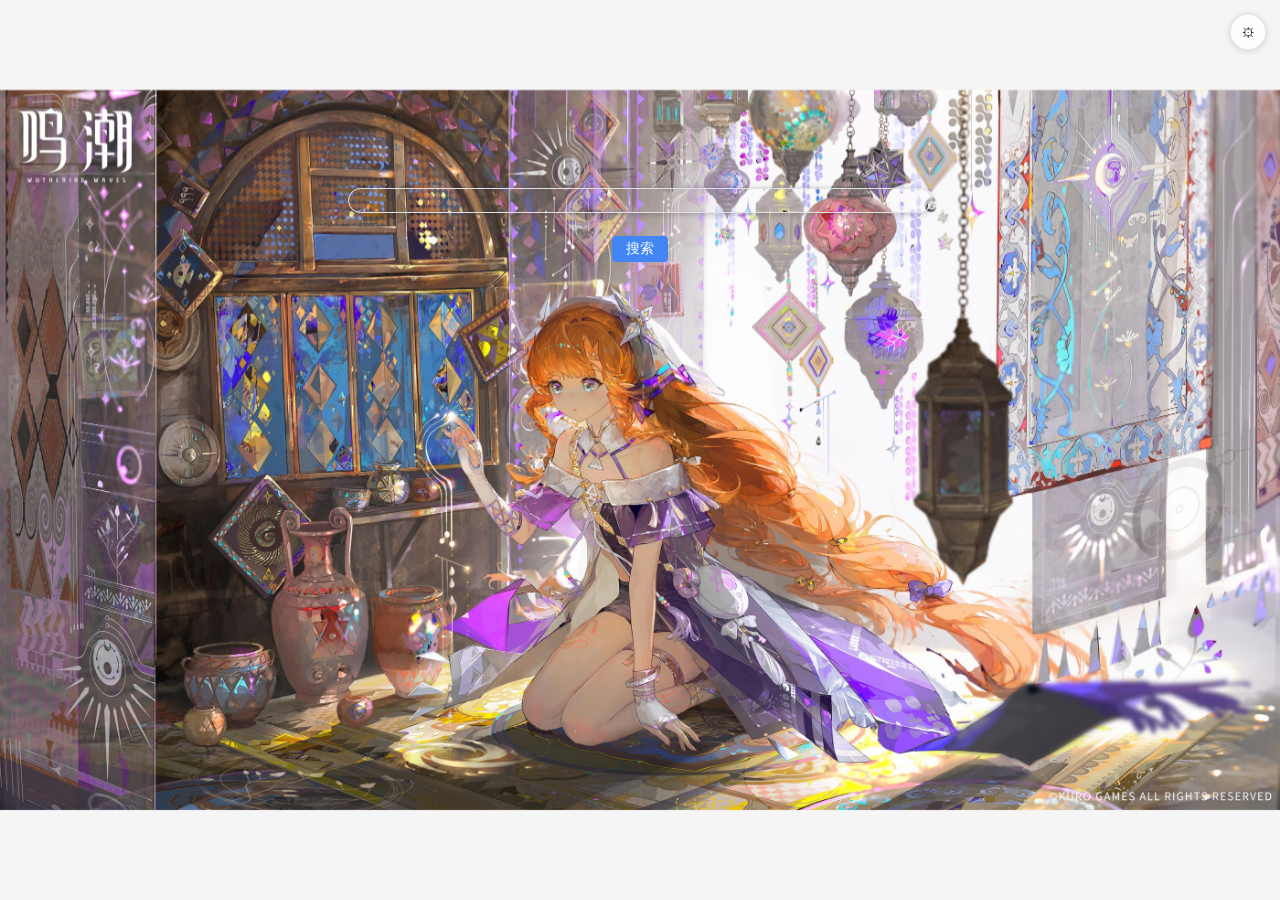
==== index.html @ aa4a189e "v1.2.1" ====
<!DOCTYPE html>
<html lang="zh-CN">
<head>
    <meta charset="UTF-8">
    <title>新标签页</title>
    <link rel="stylesheet" href="styles.css">
</head>
<body>
    <!-- 背景轮播容器：改为包裹两个图层的父容器 -->
    <div class="background-carousel">
        <!-- 背景图层1：初始显示（添加 active 类） -->
        <div class="background-layer active"></div>
        <!-- 背景图层2：初始隐藏（无 active 类） -->
        <div class="background-layer"></div>
    </div>

    <!-- 搜索框容器（无修改） -->
    <div class="search-container">
        <input type="text" id="search-input" placeholder=" " autocomplete="off">
        <button id="search-button">搜索</button>
    </div>

    <!-- 设置入口 -->
    <button id="settings-button" type="button" aria-label="设置" title="设置">⚙</button>

    <!-- 设置面板（遮罩 + 抽屉） -->
    <div id="settings-overlay" class="settings-overlay" hidden>
        <div id="settings-drawer" class="settings-drawer" role="dialog" aria-modal="true" aria-label="设置面板">
            <div class="settings-header">
                <div class="settings-title">设置</div>
                <button id="settings-close" type="button" class="settings-close" aria-label="关闭">✕</button>
            </div>

            <div class="settings-section">
                <div class="settings-section-title">背景图片</div>
                
                <div class="settings-row settings-row-full">
                    <span class="settings-label">图片来源</span>
                </div>
                
                <div class="settings-source-selector">
                    <label class="source-option">
                        <input type="radio" name="image-source" value="imported" id="setting-image-source-imported">
                        <span class="source-label">📁 导入我的图片</span>
                    </label>
                    <label class="source-option">
                        <input type="radio" name="image-source" value="packaged" id="setting-image-source-packaged">
                        <span class="source-label">📦 内置图片库</span>
                    </label>
                </div>

                <div class="settings-row settings-row-full" id="packaged-tip" hidden>
                    <div class="tip-box">
                        <div class="tip-title">💡 图片清单为空？</div>
                        <div class="tip-text">请双击运行脚本生成：</div>
                        <div class="tip-path">generate-image-list.bat</div>
                        <div class="tip-text" style="font-size: 11px; margin-top: 6px;">位置：扩展根目录</div>
                    </div>
                </div>

                <div id="imported-section">
                    <div class="settings-row settings-row-full">
                        <button id="file-import-btn" type="button" class="file-import-btn">+ 选择本地图片</button>
                        <input id="import-input" type="file" multiple accept="image/*" hidden>
                    </div>
                    <div class="settings-row settings-row-compact">
                        <span class="settings-label">已导入</span>
                        <span id="imported-count" class="settings-value">0</span>
                        <button id="clear-imported" type="button" class="settings-danger">清空</button>
                    </div>
                </div>

                <div class="settings-row settings-row-full">
                    <span class="settings-label">图片预览</span>
                </div>
                <div id="preview-grid" class="preview-grid"></div>
            </div>

            <div class="settings-section">
                <div class="settings-section-title">搜索框外观</div>
                <label class="settings-row">
                    <span class="settings-label">位置（距顶部 %）</span>
                    <input id="setting-search-top" type="range" min="0" max="100" step="1">
                    <span id="setting-search-top-value" class="settings-value"></span>
                </label>
                <label class="settings-row">
                    <span class="settings-label">搜索框与按钮间距（px）</span>
                    <input id="setting-button-margin-top" type="range" min="0" max="200" step="5">
                    <span id="setting-button-margin-top-value" class="settings-value"></span>
                </label>
                <label class="settings-row">
                    <span class="settings-label">宽度（px）</span>
                    <input id="setting-search-width" type="range" min="280" max="900" step="10">
                    <span id="setting-search-width-value" class="settings-value"></span>
                </label>
                <label class="settings-row">
                    <span class="settings-label">高度（px）</span>
                    <input id="setting-search-height" type="range" min="18" max="60" step="1">
                    <span id="setting-search-height-value" class="settings-value"></span>
                </label>
                <label class="settings-row">
                    <span class="settings-label">输入框圆角（px）</span>
                    <input id="setting-search-radius" type="range" min="0" max="40" step="1">
                    <span id="setting-search-radius-value" class="settings-value"></span>
                </label>
                <label class="settings-row">
                    <span class="settings-label">输入框透明度（%）</span>
                    <input id="setting-search-opacity" type="range" min="50" max="100" step="5">
                    <span id="setting-search-opacity-value" class="settings-value"></span>
                </label>
            </div>

            <div class="settings-section">
                <div class="settings-section-title">搜索按钮外观</div>
                <label class="settings-row">
                    <span class="settings-label">按钮颜色</span>
                    <input id="setting-btn-color" type="color" style="width:100%;height:28px;border:none;padding:0;cursor:pointer;border-radius:4px;">
                    <span class="settings-value"></span>
                </label>
                <label class="settings-row">
                    <span class="settings-label">字号（px）</span>
                    <input id="setting-btn-font-size" type="range" min="10" max="24" step="1">
                    <span id="setting-btn-font-size-value" class="settings-value"></span>
                </label>
                <label class="settings-row">
                    <span class="settings-label">圆角（px）</span>
                    <input id="setting-btn-radius" type="range" min="0" max="30" step="1">
                    <span id="setting-btn-radius-value" class="settings-value"></span>
                </label>
                <label class="settings-row">
                    <span class="settings-label">上下内边距（px）</span>
                    <input id="setting-btn-padding-v" type="range" min="0" max="30" step="1">
                    <span id="setting-btn-padding-v-value" class="settings-value"></span>
                </label>
                <label class="settings-row">
                    <span class="settings-label">左右内边距（px）</span>
                    <input id="setting-btn-padding-h" type="range" min="4" max="60" step="1">
                    <span id="setting-btn-padding-h-value" class="settings-value"></span>
                </label>
            </div>

            <div class="settings-section">
                <div class="settings-section-title">轮播</div>
                <label class="settings-row">
                    <span class="settings-label">间隔（秒）</span>
                    <input id="setting-carousel-interval" type="range" min="2" max="30" step="1">
                    <span id="setting-carousel-interval-value" class="settings-value"></span>
                </label>
                <label class="settings-row">
                    <span class="settings-label">随机顺序</span>
                    <input id="setting-carousel-shuffle" type="checkbox">
                </label>
                <label class="settings-row">
                    <span class="settings-label">动画时长（ms）</span>
                    <input id="setting-carousel-transition" type="range" min="200" max="3000" step="100">
                    <span id="setting-carousel-transition-value" class="settings-value"></span>
                </label>
                <label class="settings-row">
                    <span class="settings-label">暂停轮播</span>
                    <input id="setting-carousel-paused" type="checkbox">
                </label>
                <label class="settings-row">
                    <span class="settings-label">页面隐藏时暂停</span>
                    <input id="setting-pause-when-hidden" type="checkbox">
                </label>
            </div>

            <div class="settings-section">
                <div class="settings-section-title">其他操作</div>
                <button id="reset-settings-btn" type="button" class="reset-btn">🔄 恢复默认配置</button>
            </div>
        </div>
    </div>

    <script src="script.js"></script>
</body>
</html>
---- styles.css ----
/* ===================== 全局基础样式 ===================== */
/* 重置body/html默认边距，设置全屏高度和统一字体（仿Edge） */
:root {
    --search-top: 25%;
    --search-width: 550px;
    --search-height: 23px;
    --search-radius: 24px;
    --search-opacity: 90%;
    --button-margin-top: 23px;
    --carousel-transition-ms: 1000ms;
    --btn-font-size: 14px;
    --btn-radius: 4px;
    --btn-padding-v: 4px;
    --btn-padding-h: 14px;
    --btn-color: #4285f4;
}

body, html {
    margin: 0; /* 清除默认外边距 */
    padding: 0; /* 清除默认内边距 */
    height: 100%; /* 让根元素占满视口高度 */
    font-family: 'Segoe UI', sans-serif; /* 使用与Edge浏览器相似的字体，提升兼容性 */
}

/* ===================== 背景轮播核心样式 ===================== */
/* 背景轮播容器：作为所有背景图层的父容器，负责全屏定位和兜底样式 */
.background-carousel {
    position: fixed; /* 固定定位：背景不随页面滚动移动 */
    top: 0; /* 顶部对齐视口 */
    left: 0; /* 左侧对齐视口 */
    width: 100vw; /* 宽度占满视口（vw比100%更精准） */
    height: 100vh; /* 高度占满视口 */
    z-index: -1; /* 层级设为-1：确保背景在所有内容下方 */
    background-color: #f5f5f5; /* 兜底色：填充contain模式下图片未覆盖的空白区域 */
}

/* 单个背景图层：定义每张轮播图的基础样式（保留contain模式） */
.background-layer {
    position: absolute; /* 绝对定位：图层叠加在父容器内 */
    top: 0; /* 顶部对齐父容器 */
    left: 0; /* 左侧对齐父容器 */
    width: 100%; /* 宽度占满父容器 */
    height: 100%; /* 高度占满父容器 */
    background-size: contain; /* 核心：图片完整显示（不裁剪），优先保证图片完整性 */
    background-position: center; /* 图片居中显示：最大化展示核心内容 */
    background-repeat: no-repeat; /* 禁止图片重复：避免小图拼接 */
    opacity: 0; /* 初始状态隐藏：所有图层默认不显示 */
    transition: opacity var(--carousel-transition-ms) ease-in-out; /* 过渡动画：淡入淡出，切换更顺滑 */
    will-change: opacity; /* 性能优化：告知浏览器opacity会频繁变化，提前渲染优化 */
}

    /* 激活状态的图层：当前显示的背景图 */
    .background-layer.active {
        opacity: 1; /* 完全显示：激活的图层透明度为1 */
        z-index: 1; /* 层级提升：确保激活图层在最上层 */
    }

    /* 非激活状态的图层：未显示的背景图（语义化标注） */
    .background-layer:not(.active) {
        opacity: 0; /* 完全隐藏：未激活的图层透明度为0 */
    }

/* ===================== 搜索框样式 ===================== */
/* 搜索框容器：居中定位，层级高于背景 */
.search-container {
    position: fixed; /* 固定定位：搜索框不随滚动移动 */
    top: var(--search-top); /* 距离顶部（可配置） */
    left: 50%; /* 水平居中第一步：左移50% */
    transform: translate(-50%, -50%); /* 水平居中第二步：左移自身50% */
    z-index: 2; /* 层级高于背景：确保搜索框不被遮挡 */
    text-align: center; /* 内部元素居中 */
}

/* 搜索输入框：仿Edge样式，圆角+阴影 */
#search-input {
    width: var(--search-width); /* 输入框宽度 */
    height: var(--search-height); /* 输入框高度 */
    padding: 0 16px; /* 左右内边距：文字不贴边 */
    border: 1px solid #dfe1e5; /* 浅灰色边框：仿Edge */
    border-radius: var(--search-radius); /* 圆角：柔和视觉效果 */
    font-size: 16px; /* 字体大小：保证可读性 */
    outline: none; /* 清除聚焦时的默认轮廓线 */
    background-color: rgba(255, 255, 255, calc(var(--search-opacity) / 100)); /* 根据透明度调整 */
    box-shadow: 0 1px 6px rgba(32, 33, 37, 0.28); /* 轻微阴影：提升立体感 */
}

    /* 搜索框hover/聚焦状态：增强阴影，弱化边框 */
    #search-input:hover, #search-input:focus {
        box-shadow: 0 2px 8px rgba(32, 33, 37, 0.3); /* 阴影加深：反馈交互 */
        border-color: rgba(223, 225, 229, 0); /* 边框透明：更简洁 */
    }

/* 搜索按钮：颜色/字号/圆角/内边距均可通过CSS变量调节 */
#search-button {
    margin-top: var(--button-margin-top); /* 与输入框的间距 */
    padding: var(--btn-padding-v) var(--btn-padding-h); /* 内边距：可配置 */
    background-color: var(--btn-color); /* 主色：可配置 */
    color: white; /* 文字白色：对比明显 */
    border: none; /* 清除默认边框 */
    border-radius: var(--btn-radius); /* 圆角：可配置 */
    cursor: pointer; /* 鼠标悬停显示手型：提示可点击 */
    font-size: var(--btn-font-size); /* 字体大小：可配置 */
}

    /* 按钮hover状态：加深颜色，反馈交互 */
    #search-button:hover {
        filter: brightness(0.88);
    }

/* ===================== 设置面板样式（轻量，无依赖） ===================== */
#settings-button {
    position: fixed;
    top: 14px;
    right: 14px;
    z-index: 3;
    width: 36px;
    height: 36px;
    border-radius: 18px;
    border: 1px solid rgba(223, 225, 229, 0.8);
    background: rgba(255, 255, 255, 0.86);
    color: #202124;
    cursor: pointer;
    box-shadow: 0 1px 6px rgba(32, 33, 37, 0.18);
    backdrop-filter: blur(6px);
}

#settings-button:hover {
    box-shadow: 0 2px 8px rgba(32, 33, 37, 0.22);
}

.settings-overlay {
    position: fixed;
    inset: 0;
    z-index: 10;
    background: rgba(0, 0, 0, 0.35);
}

.settings-drawer {
    position: absolute;
    top: 0;
    right: 0;
    width: 360px;
    max-width: 92vw;
    height: 100%;
    background: rgba(255, 255, 255, 0.95);
    backdrop-filter: blur(10px);
    box-shadow: -10px 0 30px rgba(0, 0, 0, 0.18);
    display: flex;
    flex-direction: column;
}

.settings-header {
    display: flex;
    align-items: center;
    justify-content: space-between;
    padding: 14px 14px 10px;
    border-bottom: 1px solid rgba(223, 225, 229, 0.8);
}

.settings-title {
    font-size: 16px;
    font-weight: 600;
    color: #202124;
}

.settings-close {
    border: none;
    background: transparent;
    cursor: pointer;
    font-size: 18px;
    line-height: 18px;
    padding: 6px 8px;
    border-radius: 8px;
}

.settings-close:hover {
    background: rgba(32, 33, 37, 0.08);
}

.settings-section {
    padding: 12px 14px;
    overflow: auto;
}

.settings-section-title {
    font-size: 13px;
    font-weight: 600;
    color: #3c4043;
    margin-bottom: 10px;
}

.settings-row {
    display: grid;
    grid-template-columns: 1fr 140px 64px;
    align-items: center;
    gap: 10px;
    margin: 10px 0;
    font-size: 12px;
    color: #3c4043;
}

.settings-row input[type="checkbox"] {
    justify-self: end;
}

.settings-row select,
.settings-row input[type="range"],
.settings-row input[type="file"] {
    width: 100%;
}

.settings-row input[type="file"] {
    grid-column: 2 / 4;
}

.settings-row-compact {
    grid-template-columns: 1fr auto auto;
}

.settings-label {
    color: #202124;
}

.settings-value {
    justify-self: end;
    color: #5f6368;
    font-variant-numeric: tabular-nums;
}

.settings-danger {
    border: 1px solid rgba(217, 48, 37, 0.35);
    background: rgba(217, 48, 37, 0.08);
    color: #d93025;
    padding: 6px 10px;
    border-radius: 8px;
    cursor: pointer;
}

.settings-danger:hover {
    background: rgba(217, 48, 37, 0.12);
}

.imported-list {
    display: grid;
    gap: 8px;
    margin-top: 10px;
}

.imported-item {
    display: grid;
    grid-template-columns: 1fr auto;
    gap: 10px;
    align-items: center;
    padding: 8px 10px;
    border: 1px solid rgba(223, 225, 229, 0.8);
    border-radius: 10px;
    background: rgba(255, 255, 255, 0.65);
}

.imported-name {
    font-size: 12px;
    color: #202124;
    overflow: hidden;
    text-overflow: ellipsis;
    white-space: nowrap;
}

.imported-delete {
    border: none;
    background: rgba(32, 33, 37, 0.06);
    color: #3c4043;
    padding: 6px 8px;
    border-radius: 8px;
    cursor: pointer;
}

.imported-delete:hover {
    background: rgba(32, 33, 37, 0.1);
}

/* ===================== 新增：背景图来源单选按钮 ===================== */
.settings-row-full {
    grid-column: 1 / 4;
}

.settings-source-selector {
    display: flex;
    flex-direction: column;
    gap: 8px;
    margin: 0 0 12px 0;
}

.source-option {
    display: flex;
    align-items: center;
    gap: 8px;
    padding: 8px 10px;
    border: 1px solid rgba(223, 225, 229, 0.8);
    border-radius: 8px;
    background: rgba(255, 255, 255, 0.65);
    cursor: pointer;
    font-size: 13px;
    color: #202124;
    transition: all 0.2s ease;
}

.source-option:hover {
    background: rgba(255, 255, 255, 0.85);
    border-color: rgba(223, 225, 229, 1);
}

.source-option input[type="radio"] {
    width: 16px;
    height: 16px;
    cursor: pointer;
    margin: 0;
}

.source-option input[type="radio"]:checked + .source-label {
    font-weight: 600;
    color: #1f2937;
}

.source-label {
    flex: 1;
    user-select: none;
}

/* ===================== 新增：提示框 ===================== */
.tip-box {
    padding: 12px;
    border: 1px solid rgba(251, 188, 5, 0.4);
    border-radius: 8px;
    background: rgba(251, 188, 5, 0.08);
    font-size: 12px;
    color: #202124;
}

.tip-title {
    font-weight: 600;
    margin-bottom: 4px;
    color: #1f2937;
}

.tip-text {
    font-size: 12px;
    color: #5f6368;
    margin: 4px 0;
}

.tip-path {
    font-family: 'Courier New', monospace;
    background: rgba(255, 255, 255, 0.7);
    padding: 4px 6px;
    border-radius: 4px;
    font-size: 11px;
    color: #202124;
    word-break: break-all;
}

/* ===================== 新增：文件导入按钮 ===================== */
.file-import-btn {
    grid-column: 1 / 4;
    padding: 8px 12px;
    border: 1px solid rgba(66, 133, 244, 0.3);
    border-radius: 8px;
    background: rgba(66, 133, 244, 0.08);
    color: #4285f4;
    cursor: pointer;
    font-size: 13px;
    font-weight: 500;
    transition: all 0.2s ease;
}

.file-import-btn:hover {
    background: rgba(66, 133, 244, 0.15);
    border-color: rgba(66, 133, 244, 0.5);
}

.file-import-btn:active {
    background: rgba(66, 133, 244, 0.25);
}

/* ===================== 新增：网格预览 ===================== */
.preview-grid {
    display: grid;
    grid-template-columns: repeat(3, 1fr);
    gap: 10px;
    margin: 10px 0;
    min-height: 40px;
}

@media (max-width: 1000px) {
    .preview-grid {
        grid-template-columns: repeat(2, 1fr);
    }
}

@media (max-width: 600px) {
    .preview-grid {
        grid-template-columns: 1fr;
    }
}

.preview-item {
    position: relative;
    width: 100%;
    aspect-ratio: 1;
    border: 1px solid rgba(223, 225, 229, 0.8);
    border-radius: 8px;
    background-size: cover;
    background-position: center;
    background-repeat: no-repeat;
    overflow: hidden;
    transition: all 0.2s ease;
}

.preview-item:hover {
    border-color: rgba(66, 133, 244, 0.5);
    box-shadow: 0 2px 6px rgba(66, 133, 244, 0.2);
}

.preview-item-delete {
    position: absolute;
    top: -1px;
    right: -1px;
    width: 28px;
    height: 28px;
    border: none;
    border-radius: 0 8px 0 8px;
    background: rgba(217, 48, 37, 0.9);
    color: white;
    cursor: pointer;
    font-size: 18px;
    line-height: 1;
    padding: 2px;
    opacity: 0;
    transition: opacity 0.2s ease;
    display: flex;
    align-items: center;
    justify-content: center;
}

.preview-item:hover .preview-item-delete {
    opacity: 1;
}

.preview-item-delete:hover {
    background: rgba(217, 48, 37, 1);
}

.preview-empty {
    grid-column: 1 / -1;
    display: flex;
    align-items: center;
    justify-content: center;
    min-height: 60px;
    color: #bdc1c6;
    font-size: 12px;
    text-align: center;
}

/* ===================== 新增：恢复默认按钮 ===================== */
.reset-btn {
    width: 100%;
    padding: 10px 12px;
    border: 1px solid rgba(66, 133, 244, 0.3);
    border-radius: 8px;
    background: rgba(66, 133, 244, 0.08);
    color: #4285f4;
    cursor: pointer;
    font-size: 13px;
    font-weight: 500;
    transition: all 0.2s ease;
}

.reset-btn:hover {
    background: rgba(66, 133, 244, 0.15);
    border-color: rgba(66, 133, 244, 0.5);
}

.reset-btn:active {
    background: rgba(66, 133, 244, 0.25);
}
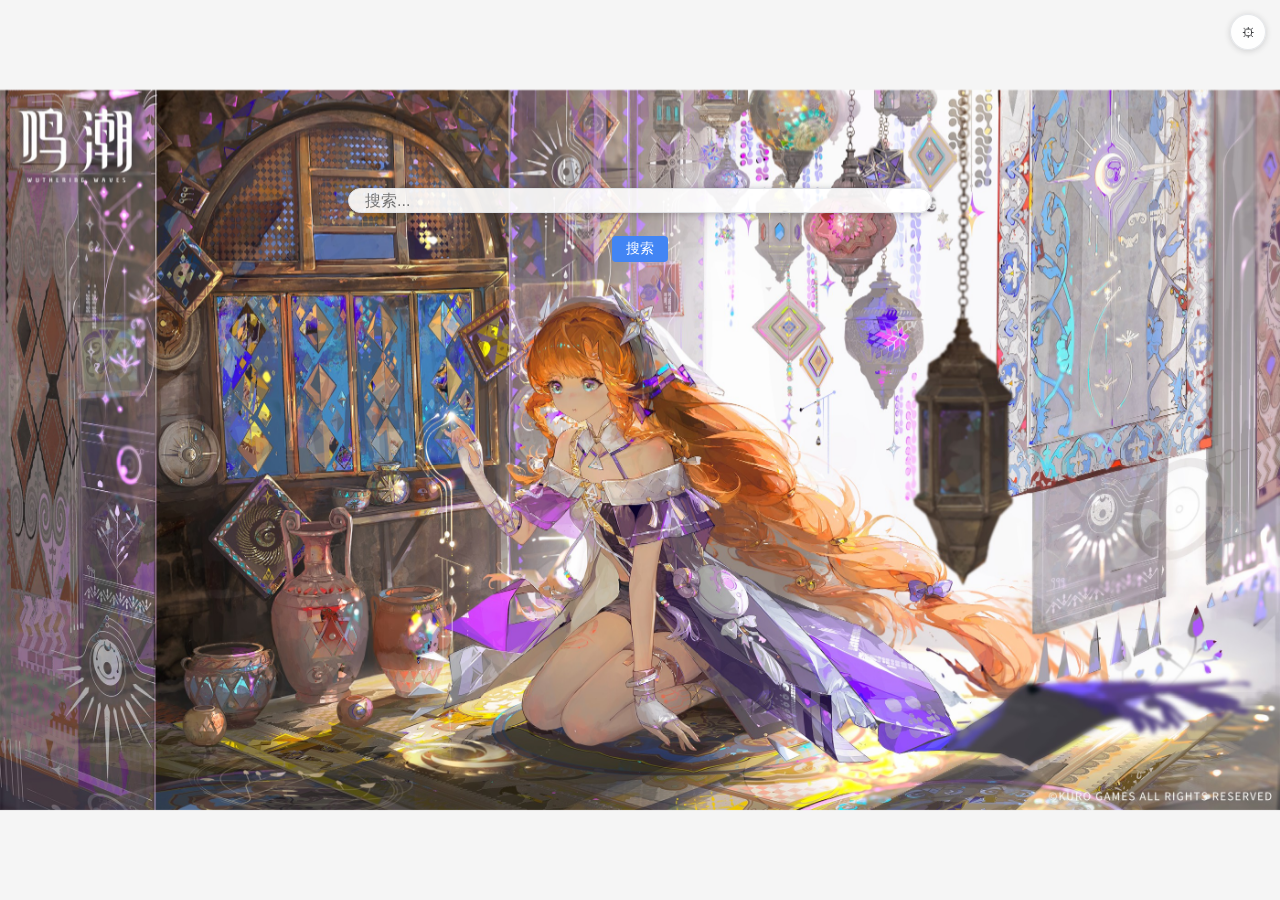
==== commit fe494486: "v1.2.0" ====
--- a/index.html
+++ b/index.html
@@ -2,176 +2,157 @@
 <html lang="zh-CN">
 <head>
     <meta charset="UTF-8">
+    <meta name="viewport" content="width=device-width, initial-scale=1.0">
     <title>新标签页</title>
     <link rel="stylesheet" href="styles.css">
 </head>
 <body>
-    <!-- 背景轮播容器：改为包裹两个图层的父容器 -->
     <div class="background-carousel">
-        <!-- 背景图层1：初始显示（添加 active 类） -->
-        <div class="background-layer active"></div>
-        <!-- 背景图层2：初始隐藏（无 active 类） -->
+        <div class="background-layer"></div>
         <div class="background-layer"></div>
     </div>
 
-    <!-- 搜索框容器（无修改） -->
     <div class="search-container">
-        <input type="text" id="search-input" placeholder=" " autocomplete="off">
+        <input type="text" id="search-input" placeholder="搜索...">
         <button id="search-button">搜索</button>
     </div>
 
-    <!-- 设置入口 -->
-    <button id="settings-button" type="button" aria-label="设置" title="设置">⚙</button>
+    <button id="settings-button">⚙</button>
 
-    <!-- 设置面板（遮罩 + 抽屉） -->
     <div id="settings-overlay" class="settings-overlay" hidden>
-        <div id="settings-drawer" class="settings-drawer" role="dialog" aria-modal="true" aria-label="设置面板">
+        <div id="settings-drawer" class="settings-drawer">
             <div class="settings-header">
-                <div class="settings-title">设置</div>
-                <button id="settings-close" type="button" class="settings-close" aria-label="关闭">✕</button>
+                <span class="settings-title">设置</span>
+                <button id="settings-close" class="settings-close">✕</button>
             </div>
-
             <div class="settings-section">
                 <div class="settings-section-title">背景图片</div>
-                
-                <div class="settings-row settings-row-full">
-                    <span class="settings-label">图片来源</span>
-                </div>
-                
-                <div class="settings-source-selector">
+                <div class="settings-row-full settings-source-selector">
                     <label class="source-option">
-                        <input type="radio" name="image-source" value="imported" id="setting-image-source-imported">
-                        <span class="source-label">📁 导入我的图片</span>
+                        <input type="radio" name="image-source" id="setting-image-source-imported" value="imported" checked>
+                        <span class="source-label">导入我的图片</span>
                     </label>
                     <label class="source-option">
-                        <input type="radio" name="image-source" value="packaged" id="setting-image-source-packaged">
-                        <span class="source-label">📦 内置图片库</span>
+                        <input type="radio" name="image-source" id="setting-image-source-packaged" value="packaged">
+                        <span class="source-label">内置图片库</span>
                     </label>
                 </div>
-
-                <div class="settings-row settings-row-full" id="packaged-tip" hidden>
-                    <div class="tip-box">
-                        <div class="tip-title">💡 图片清单为空？</div>
-                        <div class="tip-text">请双击运行脚本生成：</div>
-                        <div class="tip-path">generate-image-list.bat</div>
-                        <div class="tip-text" style="font-size: 11px; margin-top: 6px;">位置：扩展根目录</div>
+                <div id="packaged-tip" class="tip-box" hidden>
+                    <div class="tip-title">💡 图片清单为空？</div>
+                    <div class="tip-text">请双击运行脚本生成：</div>
+                    <div class="tip-path">generate-image-list.bat</div>
+                    <div class="tip-text">位置：扩展根目录 + 选择本地图片</div>
+                </div>
+                <div id="imported-section">
+                    <div class="settings-row">
+                        <span class="settings-label">已导入 <span id="imported-count">0</span></span>
+                        <button id="clear-imported" class="settings-danger">清空</button>
+                        <button id="file-import-btn" class="file-import-btn">+ 选择本地图片</button>
+                        <input type="file" id="import-input" accept="image/*" multiple hidden>
                     </div>
+                    <div id="preview-grid" class="preview-grid"></div>
                 </div>
-
-                <div id="imported-section">
-                    <div class="settings-row settings-row-full">
-                        <button id="file-import-btn" type="button" class="file-import-btn">+ 选择本地图片</button>
-                        <input id="import-input" type="file" multiple accept="image/*" hidden>
-                    </div>
-                    <div class="settings-row settings-row-compact">
-                        <span class="settings-label">已导入</span>
-                        <span id="imported-count" class="settings-value">0</span>
-                        <button id="clear-imported" type="button" class="settings-danger">清空</button>
-                    </div>
-                </div>
-
-                <div class="settings-row settings-row-full">
-                    <span class="settings-label">图片预览</span>
-                </div>
-                <div id="preview-grid" class="preview-grid"></div>
             </div>
 
             <div class="settings-section">
                 <div class="settings-section-title">搜索框外观</div>
-                <label class="settings-row">
+                <div class="settings-row">
                     <span class="settings-label">位置（距顶部 %）</span>
-                    <input id="setting-search-top" type="range" min="0" max="100" step="1">
-                    <span id="setting-search-top-value" class="settings-value"></span>
-                </label>
-                <label class="settings-row">
+                    <input type="range" id="setting-search-top" min="0" max="100" value="25">
+                    <span id="setting-search-top-value" class="settings-value">25%</span>
+                </div>
+                <div class="settings-row">
+                    <span class="settings-label">宽度（px）</span>
+                    <input type="range" id="setting-search-width" min="280" max="900" value="550">
+                    <span id="setting-search-width-value" class="settings-value">550px</span>
+                </div>
+                <div class="settings-row">
+                    <span class="settings-label">高度（px）</span>
+                    <input type="range" id="setting-search-height" min="18" max="60" value="23">
+                    <span id="setting-search-height-value" class="settings-value">23px</span>
+                </div>
+                <div class="settings-row">
+                    <span class="settings-label">输入框圆角（px）</span>
+                    <input type="range" id="setting-search-radius" min="0" max="40" value="24">
+                    <span id="setting-search-radius-value" class="settings-value">24px</span>
+                </div>
+                <div class="settings-row">
+                    <span class="settings-label">输入框透明度（%）</span>
+                    <input type="range" id="setting-search-opacity" min="50" max="100" value="90">
+                    <span id="setting-search-opacity-value" class="settings-value">90%</span>
+                </div>
+                <div class="settings-row">
                     <span class="settings-label">搜索框与按钮间距（px）</span>
-                    <input id="setting-button-margin-top" type="range" min="0" max="200" step="5">
-                    <span id="setting-button-margin-top-value" class="settings-value"></span>
-                </label>
-                <label class="settings-row">
-                    <span class="settings-label">宽度（px）</span>
-                    <input id="setting-search-width" type="range" min="280" max="900" step="10">
-                    <span id="setting-search-width-value" class="settings-value"></span>
-                </label>
-                <label class="settings-row">
-                    <span class="settings-label">高度（px）</span>
-                    <input id="setting-search-height" type="range" min="18" max="60" step="1">
-                    <span id="setting-search-height-value" class="settings-value"></span>
-                </label>
-                <label class="settings-row">
-                    <span class="settings-label">输入框圆角（px）</span>
-                    <input id="setting-search-radius" type="range" min="0" max="40" step="1">
-                    <span id="setting-search-radius-value" class="settings-value"></span>
-                </label>
-                <label class="settings-row">
-                    <span class="settings-label">输入框透明度（%）</span>
-                    <input id="setting-search-opacity" type="range" min="50" max="100" step="5">
-                    <span id="setting-search-opacity-value" class="settings-value"></span>
-                </label>
+                    <input type="range" id="setting-button-margin-top" min="0" max="200" value="23">
+                    <span id="setting-button-margin-top-value" class="settings-value">23px</span>
+                </div>
             </div>
 
             <div class="settings-section">
                 <div class="settings-section-title">搜索按钮外观</div>
-                <label class="settings-row">
+                <div class="settings-row">
                     <span class="settings-label">按钮颜色</span>
-                    <input id="setting-btn-color" type="color" style="width:100%;height:28px;border:none;padding:0;cursor:pointer;border-radius:4px;">
-                    <span class="settings-value"></span>
-                </label>
-                <label class="settings-row">
+                    <input type="color" id="setting-btn-color" value="#4285f4">
+                    <span class="settings-value">#4285f4</span>
+                </div>
+                <div class="settings-row">
                     <span class="settings-label">字号（px）</span>
-                    <input id="setting-btn-font-size" type="range" min="10" max="24" step="1">
-                    <span id="setting-btn-font-size-value" class="settings-value"></span>
-                </label>
-                <label class="settings-row">
+                    <input type="range" id="setting-btn-font-size" min="10" max="24" value="14">
+                    <span id="setting-btn-font-size-value" class="settings-value">14px</span>
+                </div>
+                <div class="settings-row">
                     <span class="settings-label">圆角（px）</span>
-                    <input id="setting-btn-radius" type="range" min="0" max="30" step="1">
-                    <span id="setting-btn-radius-value" class="settings-value"></span>
-                </label>
-                <label class="settings-row">
+                    <input type="range" id="setting-btn-radius" min="0" max="30" value="4">
+                    <span id="setting-btn-radius-value" class="settings-value">4px</span>
+                </div>
+                <div class="settings-row">
                     <span class="settings-label">上下内边距（px）</span>
-                    <input id="setting-btn-padding-v" type="range" min="0" max="30" step="1">
-                    <span id="setting-btn-padding-v-value" class="settings-value"></span>
-                </label>
-                <label class="settings-row">
+                    <input type="range" id="setting-btn-padding-v" min="0" max="30" value="4">
+                    <span id="setting-btn-padding-v-value" class="settings-value">4px</span>
+                </div>
+                <div class="settings-row">
                     <span class="settings-label">左右内边距（px）</span>
-                    <input id="setting-btn-padding-h" type="range" min="4" max="60" step="1">
-                    <span id="setting-btn-padding-h-value" class="settings-value"></span>
-                </label>
+                    <input type="range" id="setting-btn-padding-h" min="4" max="60" value="14">
+                    <span id="setting-btn-padding-h-value" class="settings-value">14px</span>
+                </div>
             </div>
 
             <div class="settings-section">
                 <div class="settings-section-title">轮播</div>
-                <label class="settings-row">
+                <div class="settings-row">
                     <span class="settings-label">间隔（秒）</span>
-                    <input id="setting-carousel-interval" type="range" min="2" max="30" step="1">
-                    <span id="setting-carousel-interval-value" class="settings-value"></span>
-                </label>
-                <label class="settings-row">
+                    <input type="range" id="setting-carousel-interval" min="2" max="30" value="4">
+                    <span id="setting-carousel-interval-value" class="settings-value">4s</span>
+                </div>
+                <div class="settings-row settings-row-compact">
                     <span class="settings-label">随机顺序</span>
-                    <input id="setting-carousel-shuffle" type="checkbox">
-                </label>
-                <label class="settings-row">
+                    <input type="checkbox" id="setting-carousel-shuffle">
+                    <span class="settings-value">关</span>
+                </div>
+                <div class="settings-row">
                     <span class="settings-label">动画时长（ms）</span>
-                    <input id="setting-carousel-transition" type="range" min="200" max="3000" step="100">
-                    <span id="setting-carousel-transition-value" class="settings-value"></span>
-                </label>
-                <label class="settings-row">
+                    <input type="range" id="setting-carousel-transition" min="200" max="3000" value="1000">
+                    <span id="setting-carousel-transition-value" class="settings-value">1000ms</span>
+                </div>
+                <div class="settings-row settings-row-compact">
                     <span class="settings-label">暂停轮播</span>
-                    <input id="setting-carousel-paused" type="checkbox">
-                </label>
-                <label class="settings-row">
+                    <input type="checkbox" id="setting-carousel-paused">
+                    <span class="settings-value">关</span>
+                </div>
+                <div class="settings-row settings-row-compact">
                     <span class="settings-label">页面隐藏时暂停</span>
-                    <input id="setting-pause-when-hidden" type="checkbox">
-                </label>
+                    <input type="checkbox" id="setting-pause-when-hidden" checked>
+                    <span class="settings-value">开</span>
+                </div>
             </div>
 
             <div class="settings-section">
                 <div class="settings-section-title">其他操作</div>
-                <button id="reset-settings-btn" type="button" class="reset-btn">🔄 恢复默认配置</button>
+                <button id="reset-settings-btn" class="reset-btn">🔄 恢复默认配置</button>
             </div>
         </div>
     </div>
 
     <script src="script.js"></script>
 </body>
-</html>
+</html>
--- a/styles.css
+++ b/styles.css
@@ -1,484 +1,410 @@
 /* ===================== 全局基础样式 ===================== */
-/* 重置body/html默认边距，设置全屏高度和统一字体（仿Edge） */
 :root {
-    --search-top: 25%;
-    --search-width: 550px;
-    --search-height: 23px;
-    --search-radius: 24px;
-    --search-opacity: 90%;
-    --button-margin-top: 23px;
-    --carousel-transition-ms: 1000ms;
-    --btn-font-size: 14px;
-    --btn-radius: 4px;
-    --btn-padding-v: 4px;
-    --btn-padding-h: 14px;
-    --btn-color: #4285f4;
-}
-
+  --search-top: 25%;
+  --search-width: 550px;
+  --search-height: 23px;
+  --search-radius: 24px;
+  --search-opacity: 0.9; /* 默认改为 0~1 的小数 */
+  --button-margin-top: 23px;
+  --carousel-transition-ms: 1000ms;
+  --btn-font-size: 14px;
+  --btn-radius: 4px;
+  --btn-padding-v: 4px;
+  --btn-padding-h: 14px;
+  --btn-color: #4285f4;
+}
 body, html {
-    margin: 0; /* 清除默认外边距 */
-    padding: 0; /* 清除默认内边距 */
-    height: 100%; /* 让根元素占满视口高度 */
-    font-family: 'Segoe UI', sans-serif; /* 使用与Edge浏览器相似的字体，提升兼容性 */
+  margin: 0;
+  padding: 0;
+  height: 100%;
+  font-family: 'Segoe UI', sans-serif;
 }
 
 /* ===================== 背景轮播核心样式 ===================== */
-/* 背景轮播容器：作为所有背景图层的父容器，负责全屏定位和兜底样式 */
 .background-carousel {
-    position: fixed; /* 固定定位：背景不随页面滚动移动 */
-    top: 0; /* 顶部对齐视口 */
-    left: 0; /* 左侧对齐视口 */
-    width: 100vw; /* 宽度占满视口（vw比100%更精准） */
-    height: 100vh; /* 高度占满视口 */
-    z-index: -1; /* 层级设为-1：确保背景在所有内容下方 */
-    background-color: #f5f5f5; /* 兜底色：填充contain模式下图片未覆盖的空白区域 */
-}
-
-/* 单个背景图层：定义每张轮播图的基础样式（保留contain模式） */
+  position: fixed;
+  top: 0;
+  left: 0;
+  width: 100vw;
+  height: 100vh;
+  z-index: -1;
+  background-color: #f5f5f5;
+}
 .background-layer {
-    position: absolute; /* 绝对定位：图层叠加在父容器内 */
-    top: 0; /* 顶部对齐父容器 */
-    left: 0; /* 左侧对齐父容器 */
-    width: 100%; /* 宽度占满父容器 */
-    height: 100%; /* 高度占满父容器 */
-    background-size: contain; /* 核心：图片完整显示（不裁剪），优先保证图片完整性 */
-    background-position: center; /* 图片居中显示：最大化展示核心内容 */
-    background-repeat: no-repeat; /* 禁止图片重复：避免小图拼接 */
-    opacity: 0; /* 初始状态隐藏：所有图层默认不显示 */
-    transition: opacity var(--carousel-transition-ms) ease-in-out; /* 过渡动画：淡入淡出，切换更顺滑 */
-    will-change: opacity; /* 性能优化：告知浏览器opacity会频繁变化，提前渲染优化 */
-}
-
-    /* 激活状态的图层：当前显示的背景图 */
-    .background-layer.active {
-        opacity: 1; /* 完全显示：激活的图层透明度为1 */
-        z-index: 1; /* 层级提升：确保激活图层在最上层 */
-    }
-
-    /* 非激活状态的图层：未显示的背景图（语义化标注） */
-    .background-layer:not(.active) {
-        opacity: 0; /* 完全隐藏：未激活的图层透明度为0 */
-    }
+  position: absolute;
+  top: 0;
+  left: 0;
+  width: 100%;
+  height: 100%;
+  background-size: contain;
+  background-position: center;
+  background-repeat: no-repeat;
+  opacity: 0;
+  transition: opacity var(--carousel-transition-ms) ease-in-out;
+  will-change: opacity;
+}
+.background-layer.active {
+  opacity: 1;
+  z-index: 1;
+}
+.background-layer:not(.active) {
+  opacity: 0;
+}
 
 /* ===================== 搜索框样式 ===================== */
-/* 搜索框容器：居中定位，层级高于背景 */
 .search-container {
-    position: fixed; /* 固定定位：搜索框不随滚动移动 */
-    top: var(--search-top); /* 距离顶部（可配置） */
-    left: 50%; /* 水平居中第一步：左移50% */
-    transform: translate(-50%, -50%); /* 水平居中第二步：左移自身50% */
-    z-index: 2; /* 层级高于背景：确保搜索框不被遮挡 */
-    text-align: center; /* 内部元素居中 */
-}
-
-/* 搜索输入框：仿Edge样式，圆角+阴影 */
+  position: fixed;
+  top: var(--search-top);
+  left: 50%;
+  transform: translate(-50%, -50%);
+  z-index: 2;
+  text-align: center;
+}
 #search-input {
-    width: var(--search-width); /* 输入框宽度 */
-    height: var(--search-height); /* 输入框高度 */
-    padding: 0 16px; /* 左右内边距：文字不贴边 */
-    border: 1px solid #dfe1e5; /* 浅灰色边框：仿Edge */
-    border-radius: var(--search-radius); /* 圆角：柔和视觉效果 */
-    font-size: 16px; /* 字体大小：保证可读性 */
-    outline: none; /* 清除聚焦时的默认轮廓线 */
-    background-color: rgba(255, 255, 255, calc(var(--search-opacity) / 100)); /* 根据透明度调整 */
-    box-shadow: 0 1px 6px rgba(32, 33, 37, 0.28); /* 轻微阴影：提升立体感 */
-}
-
-    /* 搜索框hover/聚焦状态：增强阴影，弱化边框 */
-    #search-input:hover, #search-input:focus {
-        box-shadow: 0 2px 8px rgba(32, 33, 37, 0.3); /* 阴影加深：反馈交互 */
-        border-color: rgba(223, 225, 229, 0); /* 边框透明：更简洁 */
-    }
-
-/* 搜索按钮：颜色/字号/圆角/内边距均可通过CSS变量调节 */
+  width: var(--search-width);
+  height: var(--search-height);
+  padding: 0 16px;
+  border: 1px solid #dfe1e5;
+  border-radius: var(--search-radius);
+  font-size: 16px;
+  outline: none;
+  /* ✅ 修复：直接使用 0~1 的小数变量，移除错误的 calc 计算 */
+  background-color: rgba(255, 255, 255, var(--search-opacity));
+  box-shadow: 0 1px 6px rgba(32, 33, 37, 0.28);
+}
+#search-input:hover, #search-input:focus {
+  box-shadow: 0 2px 8px rgba(32, 33, 37, 0.3);
+  border-color: rgba(223, 225, 229, 0);
+}
 #search-button {
-    margin-top: var(--button-margin-top); /* 与输入框的间距 */
-    padding: var(--btn-padding-v) var(--btn-padding-h); /* 内边距：可配置 */
-    background-color: var(--btn-color); /* 主色：可配置 */
-    color: white; /* 文字白色：对比明显 */
-    border: none; /* 清除默认边框 */
-    border-radius: var(--btn-radius); /* 圆角：可配置 */
-    cursor: pointer; /* 鼠标悬停显示手型：提示可点击 */
-    font-size: var(--btn-font-size); /* 字体大小：可配置 */
-}
-
-    /* 按钮hover状态：加深颜色，反馈交互 */
-    #search-button:hover {
-        filter: brightness(0.88);
-    }
-
-/* ===================== 设置面板样式（轻量，无依赖） ===================== */
+  margin-top: var(--button-margin-top);
+  padding: var(--btn-padding-v) var(--btn-padding-h);
+  background-color: var(--btn-color);
+  color: white;
+  border: none;
+  border-radius: var(--btn-radius);
+  cursor: pointer;
+  font-size: var(--btn-font-size);
+}
+#search-button:hover {
+  filter: brightness(0.88);
+}
+
+/* ===================== 设置面板样式 ===================== */
 #settings-button {
-    position: fixed;
-    top: 14px;
-    right: 14px;
-    z-index: 3;
-    width: 36px;
-    height: 36px;
-    border-radius: 18px;
-    border: 1px solid rgba(223, 225, 229, 0.8);
-    background: rgba(255, 255, 255, 0.86);
-    color: #202124;
-    cursor: pointer;
-    box-shadow: 0 1px 6px rgba(32, 33, 37, 0.18);
-    backdrop-filter: blur(6px);
-}
-
+  position: fixed;
+  top: 14px;
+  right: 14px;
+  z-index: 3;
+  width: 36px;
+  height: 36px;
+  border-radius: 18px;
+  border: 1px solid rgba(223, 225, 229, 0.8);
+  background: rgba(255, 255, 255, 0.86);
+  color: #202124;
+  cursor: pointer;
+  box-shadow: 0 1px 6px rgba(32, 33, 37, 0.18);
+  backdrop-filter: blur(6px);
+}
 #settings-button:hover {
-    box-shadow: 0 2px 8px rgba(32, 33, 37, 0.22);
-}
-
+  box-shadow: 0 2px 8px rgba(32, 33, 37, 0.22);
+}
 .settings-overlay {
-    position: fixed;
-    inset: 0;
-    z-index: 10;
-    background: rgba(0, 0, 0, 0.35);
-}
-
+  position: fixed;
+  inset: 0;
+  z-index: 10;
+  background: rgba(0, 0, 0, 0.35);
+}
 .settings-drawer {
-    position: absolute;
-    top: 0;
-    right: 0;
-    width: 360px;
-    max-width: 92vw;
-    height: 100%;
-    background: rgba(255, 255, 255, 0.95);
-    backdrop-filter: blur(10px);
-    box-shadow: -10px 0 30px rgba(0, 0, 0, 0.18);
-    display: flex;
-    flex-direction: column;
-}
-
+  position: absolute;
+  top: 0;
+  right: 0;
+  width: 360px;
+  max-width: 92vw;
+  height: 100%;
+  background: rgba(255, 255, 255, 0.95);
+  backdrop-filter: blur(10px);
+  box-shadow: -10px 0 30px rgba(0, 0, 0, 0.18);
+  display: flex;
+  flex-direction: column;
+}
 .settings-header {
-    display: flex;
-    align-items: center;
-    justify-content: space-between;
-    padding: 14px 14px 10px;
-    border-bottom: 1px solid rgba(223, 225, 229, 0.8);
-}
-
+  display: flex;
+  align-items: center;
+  justify-content: space-between;
+  padding: 14px 14px 10px;
+  border-bottom: 1px solid rgba(223, 225, 229, 0.8);
+}
 .settings-title {
-    font-size: 16px;
-    font-weight: 600;
-    color: #202124;
-}
-
+  font-size: 16px;
+  font-weight: 600;
+  color: #202124;
+}
 .settings-close {
-    border: none;
-    background: transparent;
-    cursor: pointer;
-    font-size: 18px;
-    line-height: 18px;
-    padding: 6px 8px;
-    border-radius: 8px;
-}
-
+  border: none;
+  background: transparent;
+  cursor: pointer;
+  font-size: 18px;
+  line-height: 18px;
+  padding: 6px 8px;
+  border-radius: 8px;
+}
 .settings-close:hover {
-    background: rgba(32, 33, 37, 0.08);
-}
-
+  background: rgba(32, 33, 37, 0.08);
+}
 .settings-section {
-    padding: 12px 14px;
-    overflow: auto;
-}
-
+  padding: 12px 14px;
+  overflow: auto;
+}
 .settings-section-title {
-    font-size: 13px;
-    font-weight: 600;
-    color: #3c4043;
-    margin-bottom: 10px;
-}
-
+  font-size: 13px;
+  font-weight: 600;
+  color: #3c4043;
+  margin-bottom: 10px;
+}
 .settings-row {
-    display: grid;
-    grid-template-columns: 1fr 140px 64px;
-    align-items: center;
-    gap: 10px;
-    margin: 10px 0;
-    font-size: 12px;
-    color: #3c4043;
-}
-
+  display: grid;
+  grid-template-columns: 1fr 140px 64px;
+  align-items: center;
+  gap: 10px;
+  margin: 10px 0;
+  font-size: 12px;
+  color: #3c4043;
+}
 .settings-row input[type="checkbox"] {
-    justify-self: end;
-}
-
+  justify-self: end;
+}
 .settings-row select,
 .settings-row input[type="range"],
 .settings-row input[type="file"] {
-    width: 100%;
-}
-
+  width: 100%;
+}
 .settings-row input[type="file"] {
-    grid-column: 2 / 4;
-}
-
+  grid-column: 2 / 4;
+}
 .settings-row-compact {
-    grid-template-columns: 1fr auto auto;
-}
-
+  grid-template-columns: 1fr auto auto;
+}
 .settings-label {
-    color: #202124;
-}
-
+  color: #202124;
+}
 .settings-value {
-    justify-self: end;
-    color: #5f6368;
-    font-variant-numeric: tabular-nums;
-}
-
+  justify-self: end;
+  color: #5f6368;
+  font-variant-numeric: tabular-nums;
+}
 .settings-danger {
-    border: 1px solid rgba(217, 48, 37, 0.35);
-    background: rgba(217, 48, 37, 0.08);
-    color: #d93025;
-    padding: 6px 10px;
-    border-radius: 8px;
-    cursor: pointer;
-}
-
+  border: 1px solid rgba(217, 48, 37, 0.35);
+  background: rgba(217, 48, 37, 0.08);
+  color: #d93025;
+  padding: 6px 10px;
+  border-radius: 8px;
+  cursor: pointer;
+}
 .settings-danger:hover {
-    background: rgba(217, 48, 37, 0.12);
-}
-
+  background: rgba(217, 48, 37, 0.12);
+}
 .imported-list {
-    display: grid;
-    gap: 8px;
-    margin-top: 10px;
-}
-
+  display: grid;
+  gap: 8px;
+  margin-top: 10px;
+}
 .imported-item {
-    display: grid;
-    grid-template-columns: 1fr auto;
-    gap: 10px;
-    align-items: center;
-    padding: 8px 10px;
-    border: 1px solid rgba(223, 225, 229, 0.8);
-    border-radius: 10px;
-    background: rgba(255, 255, 255, 0.65);
-}
-
+  display: grid;
+  grid-template-columns: 1fr auto;
+  gap: 10px;
+  align-items: center;
+  padding: 8px 10px;
+  border: 1px solid rgba(223, 225, 229, 0.8);
+  border-radius: 10px;
+  background: rgba(255, 255, 255, 0.65);
+}
 .imported-name {
-    font-size: 12px;
-    color: #202124;
-    overflow: hidden;
-    text-overflow: ellipsis;
-    white-space: nowrap;
-}
-
+  font-size: 12px;
+  color: #202124;
+  overflow: hidden;
+  text-overflow: ellipsis;
+  white-space: nowrap;
+}
 .imported-delete {
-    border: none;
-    background: rgba(32, 33, 37, 0.06);
-    color: #3c4043;
-    padding: 6px 8px;
-    border-radius: 8px;
-    cursor: pointer;
-}
-
+  border: none;
+  background: rgba(32, 33, 37, 0.06);
+  color: #3c4043;
+  padding: 6px 8px;
+  border-radius: 8px;
+  cursor: pointer;
+}
 .imported-delete:hover {
-    background: rgba(32, 33, 37, 0.1);
-}
-
-/* ===================== 新增：背景图来源单选按钮 ===================== */
+  background: rgba(32, 33, 37, 0.1);
+}
+
 .settings-row-full {
-    grid-column: 1 / 4;
-}
-
+  grid-column: 1 / 4;
+}
 .settings-source-selector {
-    display: flex;
-    flex-direction: column;
-    gap: 8px;
-    margin: 0 0 12px 0;
-}
-
+  display: flex;
+  flex-direction: column;
+  gap: 8px;
+  margin: 0 0 12px 0;
+}
 .source-option {
-    display: flex;
-    align-items: center;
-    gap: 8px;
-    padding: 8px 10px;
-    border: 1px solid rgba(223, 225, 229, 0.8);
-    border-radius: 8px;
-    background: rgba(255, 255, 255, 0.65);
-    cursor: pointer;
-    font-size: 13px;
-    color: #202124;
-    transition: all 0.2s ease;
-}
-
+  display: flex;
+  align-items: center;
+  gap: 8px;
+  padding: 8px 10px;
+  border: 1px solid rgba(223, 225, 229, 0.8);
+  border-radius: 8px;
+  background: rgba(255, 255, 255, 0.65);
+  cursor: pointer;
+  font-size: 13px;
+  color: #202124;
+  transition: all 0.2s ease;
+}
 .source-option:hover {
-    background: rgba(255, 255, 255, 0.85);
-    border-color: rgba(223, 225, 229, 1);
-}
-
+  background: rgba(255, 255, 255, 0.85);
+  border-color: rgba(223, 225, 229, 1);
+}
 .source-option input[type="radio"] {
-    width: 16px;
-    height: 16px;
-    cursor: pointer;
-    margin: 0;
-}
-
+  width: 16px;
+  height: 16px;
+  cursor: pointer;
+  margin: 0;
+}
 .source-option input[type="radio"]:checked + .source-label {
-    font-weight: 600;
-    color: #1f2937;
-}
-
+  font-weight: 600;
+  color: #1f2937;
+}
 .source-label {
-    flex: 1;
-    user-select: none;
-}
-
-/* ===================== 新增：提示框 ===================== */
+  flex: 1;
+  user-select: none;
+}
+
 .tip-box {
-    padding: 12px;
-    border: 1px solid rgba(251, 188, 5, 0.4);
-    border-radius: 8px;
-    background: rgba(251, 188, 5, 0.08);
-    font-size: 12px;
-    color: #202124;
-}
-
+  padding: 12px;
+  border: 1px solid rgba(251, 188, 5, 0.4);
+  border-radius: 8px;
+  background: rgba(251, 188, 5, 0.08);
+  font-size: 12px;
+  color: #202124;
+}
 .tip-title {
-    font-weight: 600;
-    margin-bottom: 4px;
-    color: #1f2937;
-}
-
+  font-weight: 600;
+  margin-bottom: 4px;
+  color: #1f2937;
+}
 .tip-text {
-    font-size: 12px;
-    color: #5f6368;
-    margin: 4px 0;
-}
-
+  font-size: 12px;
+  color: #5f6368;
+  margin: 4px 0;
+}
 .tip-path {
-    font-family: 'Courier New', monospace;
-    background: rgba(255, 255, 255, 0.7);
-    padding: 4px 6px;
-    border-radius: 4px;
-    font-size: 11px;
-    color: #202124;
-    word-break: break-all;
-}
-
-/* ===================== 新增：文件导入按钮 ===================== */
+  font-family: 'Courier New', monospace;
+  background: rgba(255, 255, 255, 0.7);
+  padding: 4px 6px;
+  border-radius: 4px;
+  font-size: 11px;
+  color: #202124;
+  word-break: break-all;
+}
+
 .file-import-btn {
-    grid-column: 1 / 4;
-    padding: 8px 12px;
-    border: 1px solid rgba(66, 133, 244, 0.3);
-    border-radius: 8px;
-    background: rgba(66, 133, 244, 0.08);
-    color: #4285f4;
-    cursor: pointer;
-    font-size: 13px;
-    font-weight: 500;
-    transition: all 0.2s ease;
-}
-
+  grid-column: 1 / 4;
+  padding: 8px 12px;
+  border: 1px solid rgba(66, 133, 244, 0.3);
+  border-radius: 8px;
+  background: rgba(66, 133, 244, 0.08);
+  color: #4285f4;
+  cursor: pointer;
+  font-size: 13px;
+  font-weight: 500;
+  transition: all 0.2s ease;
+}
 .file-import-btn:hover {
-    background: rgba(66, 133, 244, 0.15);
-    border-color: rgba(66, 133, 244, 0.5);
-}
-
+  background: rgba(66, 133, 244, 0.15);
+  border-color: rgba(66, 133, 244, 0.5);
+}
 .file-import-btn:active {
-    background: rgba(66, 133, 244, 0.25);
-}
-
-/* ===================== 新增：网格预览 ===================== */
+  background: rgba(66, 133, 244, 0.25);
+}
+
 .preview-grid {
-    display: grid;
-    grid-template-columns: repeat(3, 1fr);
-    gap: 10px;
-    margin: 10px 0;
-    min-height: 40px;
-}
-
+  display: grid;
+  grid-template-columns: repeat(3, 1fr);
+  gap: 10px;
+  margin: 10px 0;
+  min-height: 40px;
+}
 @media (max-width: 1000px) {
-    .preview-grid {
-        grid-template-columns: repeat(2, 1fr);
-    }
-}
-
+  .preview-grid { grid-template-columns: repeat(2, 1fr); }
+}
 @media (max-width: 600px) {
-    .preview-grid {
-        grid-template-columns: 1fr;
-    }
-}
-
+  .preview-grid { grid-template-columns: 1fr; }
+}
 .preview-item {
-    position: relative;
-    width: 100%;
-    aspect-ratio: 1;
-    border: 1px solid rgba(223, 225, 229, 0.8);
-    border-radius: 8px;
-    background-size: cover;
-    background-position: center;
-    background-repeat: no-repeat;
-    overflow: hidden;
-    transition: all 0.2s ease;
-}
-
+  position: relative;
+  width: 100%;
+  aspect-ratio: 1;
+  border: 1px solid rgba(223, 225, 229, 0.8);
+  border-radius: 8px;
+  background-size: cover;
+  background-position: center;
+  background-repeat: no-repeat;
+  overflow: hidden;
+  transition: all 0.2s ease;
+}
 .preview-item:hover {
-    border-color: rgba(66, 133, 244, 0.5);
-    box-shadow: 0 2px 6px rgba(66, 133, 244, 0.2);
-}
-
+  border-color: rgba(66, 133, 244, 0.5);
+  box-shadow: 0 2px 6px rgba(66, 133, 244, 0.2);
+}
 .preview-item-delete {
-    position: absolute;
-    top: -1px;
-    right: -1px;
-    width: 28px;
-    height: 28px;
-    border: none;
-    border-radius: 0 8px 0 8px;
-    background: rgba(217, 48, 37, 0.9);
-    color: white;
-    cursor: pointer;
-    font-size: 18px;
-    line-height: 1;
-    padding: 2px;
-    opacity: 0;
-    transition: opacity 0.2s ease;
-    display: flex;
-    align-items: center;
-    justify-content: center;
-}
-
-.preview-item:hover .preview-item-delete {
-    opacity: 1;
-}
-
-.preview-item-delete:hover {
-    background: rgba(217, 48, 37, 1);
-}
-
+  position: absolute;
+  top: -1px;
+  right: -1px;
+  width: 28px;
+  height: 28px;
+  border: none;
+  border-radius: 0 8px 0 8px;
+  background: rgba(217, 48, 37, 0.9);
+  color: white;
+  cursor: pointer;
+  font-size: 18px;
+  line-height: 1;
+  padding: 2px;
+  opacity: 0;
+  transition: opacity 0.2s ease;
+  display: flex;
+  align-items: center;
+  justify-content: center;
+}
+.preview-item:hover .preview-item-delete { opacity: 1; }
+.preview-item-delete:hover { background: rgba(217, 48, 37, 1); }
 .preview-empty {
-    grid-column: 1 / -1;
-    display: flex;
-    align-items: center;
-    justify-content: center;
-    min-height: 60px;
-    color: #bdc1c6;
-    font-size: 12px;
-    text-align: center;
-}
-
-/* ===================== 新增：恢复默认按钮 ===================== */
+  grid-column: 1 / -1;
+  display: flex;
+  align-items: center;
+  justify-content: center;
+  min-height: 60px;
+  color: #bdc1c6;
+  font-size: 12px;
+  text-align: center;
+}
+
 .reset-btn {
-    width: 100%;
-    padding: 10px 12px;
-    border: 1px solid rgba(66, 133, 244, 0.3);
-    border-radius: 8px;
-    background: rgba(66, 133, 244, 0.08);
-    color: #4285f4;
-    cursor: pointer;
-    font-size: 13px;
-    font-weight: 500;
-    transition: all 0.2s ease;
-}
-
+  width: 100%;
+  padding: 10px 12px;
+  border: 1px solid rgba(66, 133, 244, 0.3);
+  border-radius: 8px;
+  background: rgba(66, 133, 244, 0.08);
+  color: #4285f4;
+  cursor: pointer;
+  font-size: 13px;
+  font-weight: 500;
+  transition: all 0.2s ease;
+}
 .reset-btn:hover {
-    background: rgba(66, 133, 244, 0.15);
-    border-color: rgba(66, 133, 244, 0.5);
-}
-
+  background: rgba(66, 133, 244, 0.15);
+  border-color: rgba(66, 133, 244, 0.5);
+}
 .reset-btn:active {
-    background: rgba(66, 133, 244, 0.25);
-}
+  background: rgba(66, 133, 244, 0.25);
+}
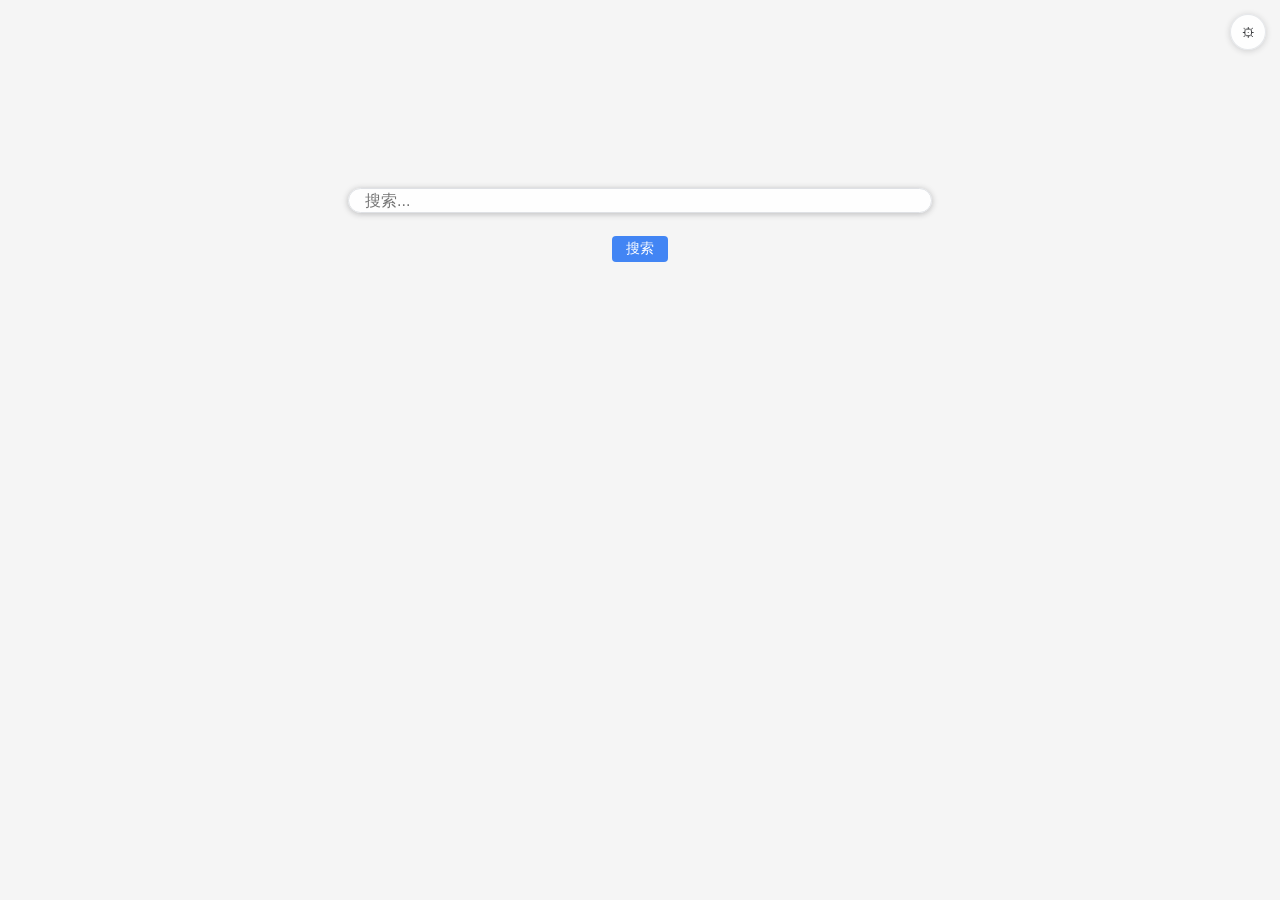
==== commit 5cdf54b5: "彻底关闭浏览器历史记录弹窗 Co-authored-by: Copilot <copilot@github.com>" ====
--- a/index.html
+++ b/index.html
@@ -13,7 +13,7 @@
     </div>
 
     <div class="search-container">
-        <input type="text" id="search-input" placeholder="搜索...">
+        <input type="text" id="search-input" placeholder="搜索..." autocomplete="off">
         <button id="search-button">搜索</button>
     </div>
 
@@ -55,94 +55,109 @@
             </div>
 
             <div class="settings-section">
-                <div class="settings-section-title">搜索框外观</div>
-                <div class="settings-row">
-                    <span class="settings-label">位置（距顶部 %）</span>
-                    <input type="range" id="setting-search-top" min="0" max="100" value="25">
-                    <span id="setting-search-top-value" class="settings-value">25%</span>
+                <div class="settings-section-header">
+                    <button class="section-toggle" id="toggle-search-appearance" data-section="search-appearance">▶</button>
+                    <div class="settings-section-title">搜索框外观</div>
                 </div>
-                <div class="settings-row">
-                    <span class="settings-label">宽度（px）</span>
-                    <input type="range" id="setting-search-width" min="280" max="900" value="550">
-                    <span id="setting-search-width-value" class="settings-value">550px</span>
-                </div>
-                <div class="settings-row">
-                    <span class="settings-label">高度（px）</span>
-                    <input type="range" id="setting-search-height" min="18" max="60" value="23">
-                    <span id="setting-search-height-value" class="settings-value">23px</span>
-                </div>
-                <div class="settings-row">
-                    <span class="settings-label">输入框圆角（px）</span>
-                    <input type="range" id="setting-search-radius" min="0" max="40" value="24">
-                    <span id="setting-search-radius-value" class="settings-value">24px</span>
-                </div>
-                <div class="settings-row">
-                    <span class="settings-label">输入框透明度（%）</span>
-                    <input type="range" id="setting-search-opacity" min="50" max="100" value="90">
-                    <span id="setting-search-opacity-value" class="settings-value">90%</span>
-                </div>
-                <div class="settings-row">
-                    <span class="settings-label">搜索框与按钮间距（px）</span>
-                    <input type="range" id="setting-button-margin-top" min="0" max="200" value="23">
-                    <span id="setting-button-margin-top-value" class="settings-value">23px</span>
+                <div id="search-appearance" class="section-content" hidden>
+                    <div class="settings-row">
+                        <span class="settings-label">位置（距顶部 %）</span>
+                        <input type="range" id="setting-search-top" min="0" max="100" value="25">
+                        <span id="setting-search-top-value" class="settings-value">25%</span>
+                    </div>
+                    <div class="settings-row">
+                        <span class="settings-label">宽度（px）</span>
+                        <input type="range" id="setting-search-width" min="280" max="900" value="550">
+                        <span id="setting-search-width-value" class="settings-value">550px</span>
+                    </div>
+                    <div class="settings-row">
+                        <span class="settings-label">高度（px）</span>
+                        <input type="range" id="setting-search-height" min="18" max="60" value="23">
+                        <span id="setting-search-height-value" class="settings-value">23px</span>
+                    </div>
+                    <div class="settings-row">
+                        <span class="settings-label">输入框圆角（px）</span>
+                        <input type="range" id="setting-search-radius" min="0" max="40" value="24">
+                        <span id="setting-search-radius-value" class="settings-value">24px</span>
+                    </div>
+                    <div class="settings-row">
+                        <span class="settings-label">输入框透明度（%）</span>
+                        <input type="range" id="setting-search-opacity" min="0" max="100" value="90">
+                        <span id="setting-search-opacity-value" class="settings-value">90%</span>
+                    </div>
+                    <div class="settings-row">
+                        <span class="settings-label">搜索框与按钮间距（px）</span>
+                        <input type="range" id="setting-button-margin-top" min="0" max="200" value="23">
+                        <span id="setting-button-margin-top-value" class="settings-value">23px</span>
+                    </div>
                 </div>
             </div>
 
             <div class="settings-section">
-                <div class="settings-section-title">搜索按钮外观</div>
-                <div class="settings-row">
-                    <span class="settings-label">按钮颜色</span>
-                    <input type="color" id="setting-btn-color" value="#4285f4">
-                    <span class="settings-value">#4285f4</span>
+                <div class="settings-section-header">
+                    <button class="section-toggle" id="toggle-btn-appearance" data-section="btn-appearance">▶</button>
+                    <div class="settings-section-title">搜索按钮外观</div>
                 </div>
-                <div class="settings-row">
-                    <span class="settings-label">字号（px）</span>
-                    <input type="range" id="setting-btn-font-size" min="10" max="24" value="14">
-                    <span id="setting-btn-font-size-value" class="settings-value">14px</span>
-                </div>
-                <div class="settings-row">
-                    <span class="settings-label">圆角（px）</span>
-                    <input type="range" id="setting-btn-radius" min="0" max="30" value="4">
-                    <span id="setting-btn-radius-value" class="settings-value">4px</span>
-                </div>
-                <div class="settings-row">
-                    <span class="settings-label">上下内边距（px）</span>
-                    <input type="range" id="setting-btn-padding-v" min="0" max="30" value="4">
-                    <span id="setting-btn-padding-v-value" class="settings-value">4px</span>
-                </div>
-                <div class="settings-row">
-                    <span class="settings-label">左右内边距（px）</span>
-                    <input type="range" id="setting-btn-padding-h" min="4" max="60" value="14">
-                    <span id="setting-btn-padding-h-value" class="settings-value">14px</span>
+                <div id="btn-appearance" class="section-content" hidden>
+                    <div class="settings-row">
+                        <span class="settings-label">按钮颜色</span>
+                        <input type="color" id="setting-btn-color" value="#4285f4">
+                        <span class="settings-value">#4285f4</span>
+                    </div>
+                    <div class="settings-row">
+                        <span class="settings-label">字号（px）</span>
+                        <input type="range" id="setting-btn-font-size" min="10" max="24" value="14">
+                        <span id="setting-btn-font-size-value" class="settings-value">14px</span>
+                    </div>
+                    <div class="settings-row">
+                        <span class="settings-label">圆角（px）</span>
+                        <input type="range" id="setting-btn-radius" min="0" max="30" value="4">
+                        <span id="setting-btn-radius-value" class="settings-value">4px</span>
+                    </div>
+                    <div class="settings-row">
+                        <span class="settings-label">上下内边距（px）</span>
+                        <input type="range" id="setting-btn-padding-v" min="0" max="30" value="4">
+                        <span id="setting-btn-padding-v-value" class="settings-value">4px</span>
+                    </div>
+                    <div class="settings-row">
+                        <span class="settings-label">左右内边距（px）</span>
+                        <input type="range" id="setting-btn-padding-h" min="4" max="60" value="14">
+                        <span id="setting-btn-padding-h-value" class="settings-value">14px</span>
+                    </div>
                 </div>
             </div>
 
             <div class="settings-section">
-                <div class="settings-section-title">轮播</div>
-                <div class="settings-row">
-                    <span class="settings-label">间隔（秒）</span>
-                    <input type="range" id="setting-carousel-interval" min="2" max="30" value="4">
-                    <span id="setting-carousel-interval-value" class="settings-value">4s</span>
+                <div class="settings-section-header">
+                    <button class="section-toggle" id="toggle-carousel" data-section="carousel">▶</button>
+                    <div class="settings-section-title">轮播</div>
                 </div>
-                <div class="settings-row settings-row-compact">
-                    <span class="settings-label">随机顺序</span>
-                    <input type="checkbox" id="setting-carousel-shuffle">
-                    <span class="settings-value">关</span>
-                </div>
-                <div class="settings-row">
-                    <span class="settings-label">动画时长（ms）</span>
-                    <input type="range" id="setting-carousel-transition" min="200" max="3000" value="1000">
-                    <span id="setting-carousel-transition-value" class="settings-value">1000ms</span>
-                </div>
-                <div class="settings-row settings-row-compact">
-                    <span class="settings-label">暂停轮播</span>
-                    <input type="checkbox" id="setting-carousel-paused">
-                    <span class="settings-value">关</span>
-                </div>
-                <div class="settings-row settings-row-compact">
-                    <span class="settings-label">页面隐藏时暂停</span>
-                    <input type="checkbox" id="setting-pause-when-hidden" checked>
-                    <span class="settings-value">开</span>
+                <div id="carousel" class="section-content" hidden>
+                    <div class="settings-row">
+                        <span class="settings-label">间隔（秒）</span>
+                        <input type="range" id="setting-carousel-interval" min="2" max="30" value="4">
+                        <span id="setting-carousel-interval-value" class="settings-value">4s</span>
+                    </div>
+                    <div class="settings-row settings-row-compact">
+                        <span class="settings-label">随机顺序</span>
+                        <input type="checkbox" id="setting-carousel-shuffle">
+                        <span class="settings-value">关</span>
+                    </div>
+                    <div class="settings-row">
+                        <span class="settings-label">动画时长（ms）</span>
+                        <input type="range" id="setting-carousel-transition" min="200" max="3000" value="1000">
+                        <span id="setting-carousel-transition-value" class="settings-value">1000ms</span>
+                    </div>
+                    <div class="settings-row settings-row-compact">
+                        <span class="settings-label">暂停轮播</span>
+                        <input type="checkbox" id="setting-carousel-paused">
+                        <span class="settings-value">关</span>
+                    </div>
+                    <div class="settings-row settings-row-compact">
+                        <span class="settings-label">页面隐藏时暂停</span>
+                        <input type="checkbox" id="setting-pause-when-hidden" checked>
+                        <span class="settings-value">开</span>
+                    </div>
                 </div>
             </div>
 
--- a/styles.css
+++ b/styles.css
@@ -407,4 +407,76 @@
 }
 .reset-btn:active {
   background: rgba(66, 133, 244, 0.25);
+}
+
+/* ===================== 可折叠sections样式 ===================== */
+.settings-section-header {
+  display: flex;
+  align-items: center;
+  gap: 8px;
+  cursor: pointer;
+  user-select: none;
+  padding: 2px 0;
+  margin-bottom: 10px;
+}
+
+.section-toggle {
+  border: none;
+  background: transparent;
+  cursor: pointer;
+  font-size: 12px;
+  color: #3c4043;
+  padding: 4px 4px;
+  border-radius: 4px;
+  display: flex;
+  align-items: center;
+  justify-content: center;
+  transition: transform 0.2s ease;
+  width: 20px;
+  height: 20px;
+}
+
+.section-toggle:hover {
+  background: rgba(32, 33, 37, 0.08);
+}
+
+.section-toggle.expanded {
+  transform: rotate(90deg);
+}
+
+.section-content {
+  max-height: 2000px;
+  overflow: hidden;
+  animation: expandSection 0.3s ease-out forwards;
+  animation-fill-mode: both;
+}
+
+.section-content[hidden] {
+  display: none !important;
+  max-height: 0;
+  overflow: hidden;
+  animation: collapseSection 0.3s ease-in forwards;
+  animation-fill-mode: both;
+}
+
+@keyframes expandSection {
+  from {
+    max-height: 0;
+    opacity: 0;
+  }
+  to {
+    max-height: 2000px;
+    opacity: 1;
+  }
+}
+
+@keyframes collapseSection {
+  from {
+    max-height: 2000px;
+    opacity: 1;
+  }
+  to {
+    max-height: 0;
+    opacity: 0;
+  }
 }
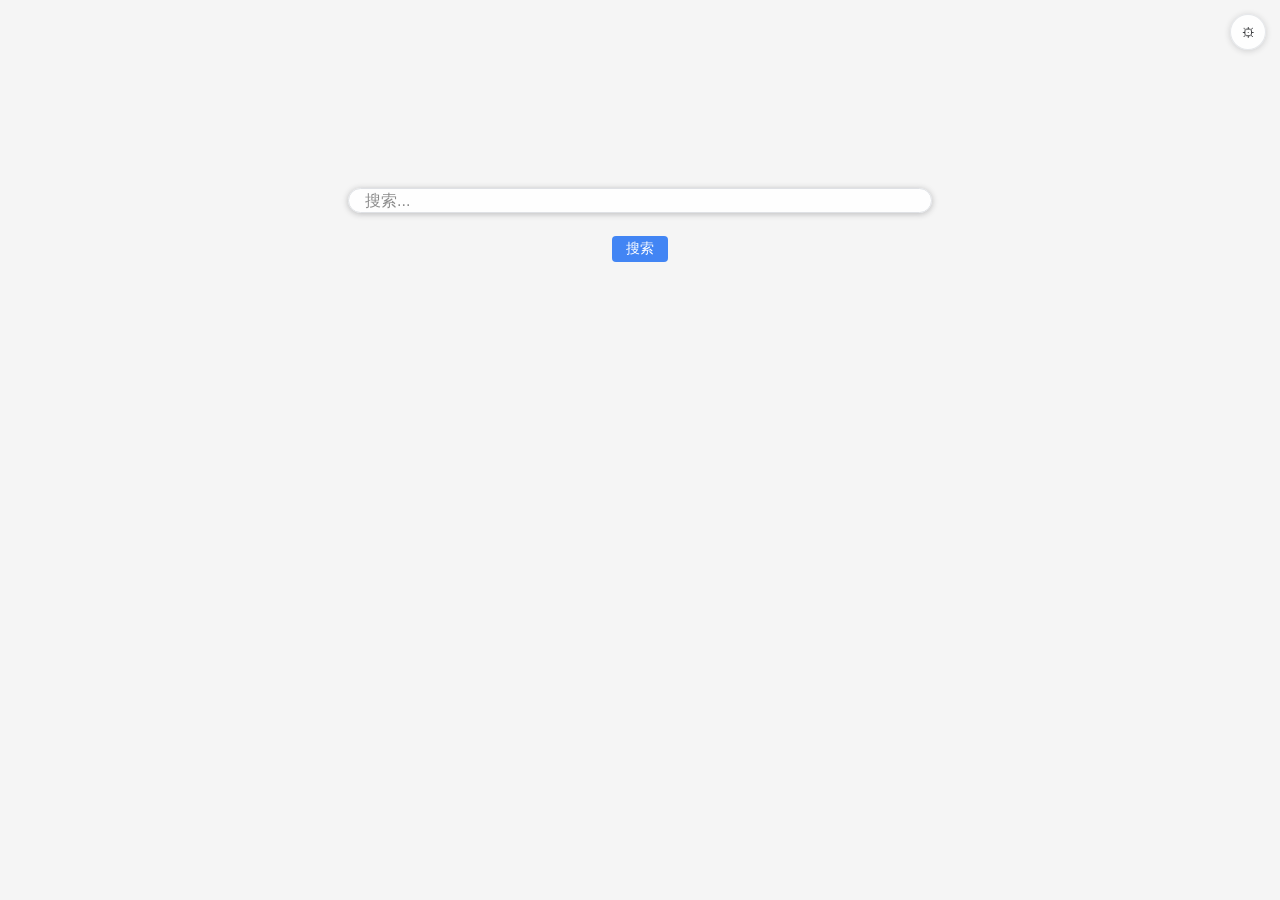
==== commit 72c5e1f7: "v1.2.2：新增搜索框文字颜色选择器" ====
--- a/index.html
+++ b/index.html
@@ -90,6 +90,12 @@
                         <input type="range" id="setting-button-margin-top" min="0" max="200" value="23">
                         <span id="setting-button-margin-top-value" class="settings-value">23px</span>
                     </div>
+                    <!-- 新增：搜索框文字颜色选择器 -->
+                    <div class="settings-row">
+                        <span class="settings-label">文字颜色</span>
+                        <input type="color" id="setting-search-text-color" value="#202124">
+                        <span id="setting-search-text-color-value" class="settings-value">#202124</span>
+                    </div>
                 </div>
             </div>
 
--- a/styles.css
+++ b/styles.css
@@ -5,6 +5,7 @@
   --search-height: 23px;
   --search-radius: 24px;
   --search-opacity: 0.9; /* 默认改为 0~1 的小数 */
+  --search-text-color: #202124; /* 新增：搜索框文字颜色 */
   --button-margin-top: 23px;
   --carousel-transition-ms: 1000ms;
   --btn-font-size: 14px;
@@ -71,10 +72,15 @@
   /* ✅ 修复：直接使用 0~1 的小数变量，移除错误的 calc 计算 */
   background-color: rgba(255, 255, 255, var(--search-opacity));
   box-shadow: 0 1px 6px rgba(32, 33, 37, 0.28);
+  /* 新增：应用文字颜色变量 */
+  color: var(--search-text-color, #202124);
 }
 #search-input:hover, #search-input:focus {
   box-shadow: 0 2px 8px rgba(32, 33, 37, 0.3);
   border-color: rgba(223, 225, 229, 0);
+}
+#search-input::placeholder {
+  color: rgba(0, 0, 0, 0.45); /* 占位符颜色略淡，不干扰主体文字颜色设置 */
 }
 #search-button {
   margin-top: var(--button-margin-top);
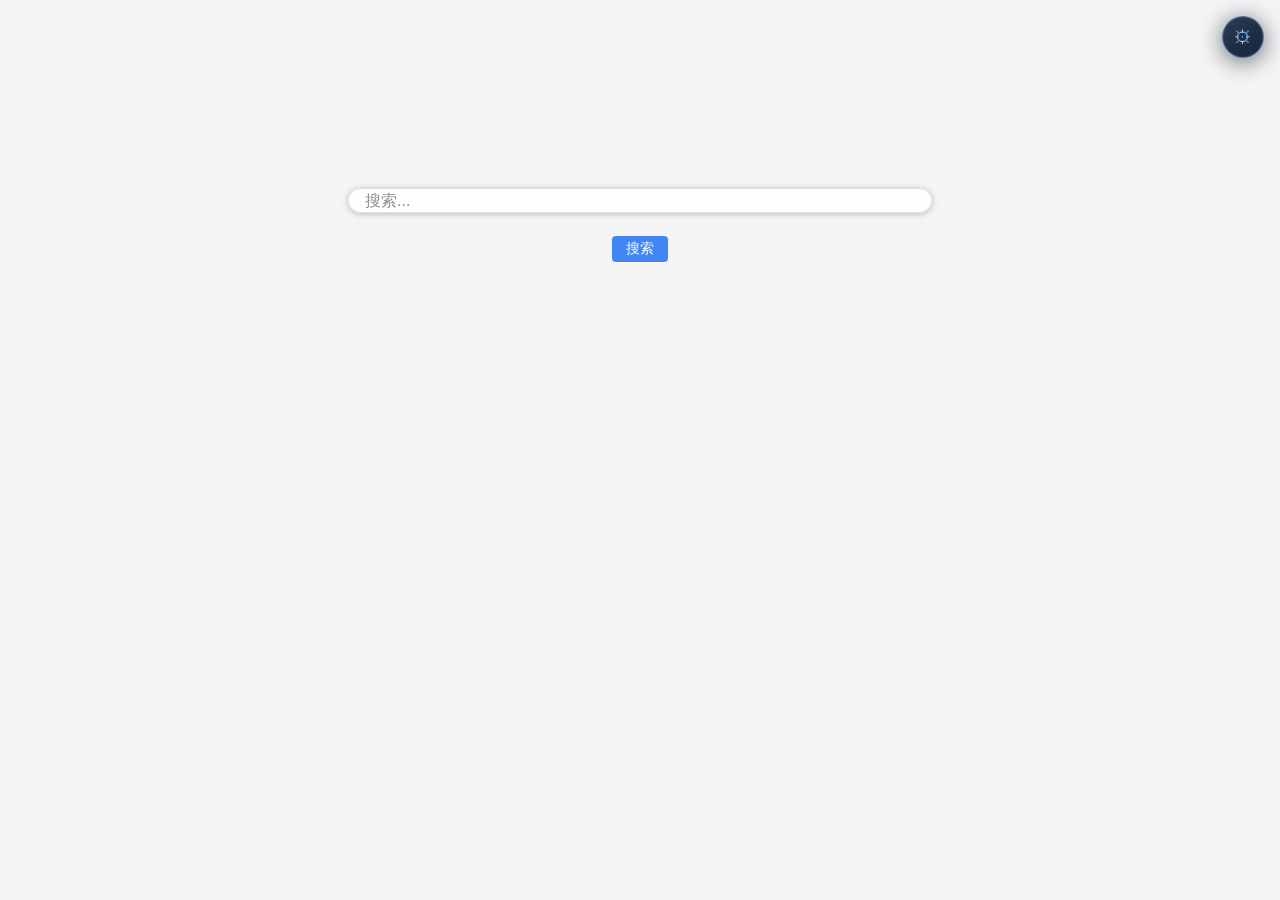
==== commit c6f812a8: "v1.3.0 - 新增本地文件夹图源、图片浮窗预览、多选删除、性能优化 - 移除废弃的内置图片库：删除 images/ 目录、image-list.json 及生成脚本 generate-image-" ====
--- a/index.html
+++ b/index.html
@@ -33,15 +33,10 @@
                         <span class="source-label">导入我的图片</span>
                     </label>
                     <label class="source-option">
-                        <input type="radio" name="image-source" id="setting-image-source-packaged" value="packaged">
-                        <span class="source-label">内置图片库</span>
+                        <input type="radio" name="image-source" id="setting-image-source-folder" value="folder">
+                        <span class="source-label">本地文件夹</span>
                     </label>
-                </div>
-                <div id="packaged-tip" class="tip-box" hidden>
-                    <div class="tip-title">💡 图片清单为空？</div>
-                    <div class="tip-text">请双击运行脚本生成：</div>
-                    <div class="tip-path">generate-image-list.bat</div>
-                    <div class="tip-text">位置：扩展根目录 + 选择本地图片</div>
+
                 </div>
                 <div id="imported-section">
                     <div class="settings-row">
@@ -49,9 +44,35 @@
                         <button id="clear-imported" class="settings-danger">清空</button>
                         <button id="file-import-btn" class="file-import-btn">+ 选择本地图片</button>
                         <input type="file" id="import-input" accept="image/*" multiple hidden>
-                    </div>
+                            <button id="folder-import-btn" class="file-import-btn">📁 选择本地文件夹并导入</button>
+                            <input type="file" id="folder-import-input" webkitdirectory multiple hidden>
+
+                    </div>
+                    <div class="settings-row">
+                        <button id="open-imported-preview" class="file-import-btn">🖼 查看已导入图片</button>
+                    </div>
+
+                        <div id="imported-selection-bar" class="imported-selection-bar" hidden>
+                            <label class="selection-all-label">
+                                <input type="checkbox" id="select-all-imported"> 全选
+                            </label>
+                            <button id="delete-selected-imported" class="settings-danger" disabled>删除选中 (<span id="selected-count">0</span>)</button>
+                        </div>
+
                     <div id="preview-grid" class="preview-grid"></div>
                 </div>
+                <div id="folder-section" hidden>
+                    <div class="settings-row">
+                        <span class="settings-label">文件夹：<span id="folder-name">未选择</span></span>
+                        <button id="folder-select-btn" class="file-import-btn">📁 选择本地文件夹</button>
+                        <button id="folder-clear-btn" class="settings-danger">清除</button>
+                        <button id="folder-view-btn" class="file-import-btn">🖼 查看文件夹图片</button>
+                    </div>
+                    <div id="folder-tip" class="tip-box" hidden>
+                        <div class="tip-text">选择本地文件夹后，将直接读取该文件夹中的图片进行轮播，不会复制到扩展存储。</div>
+                    </div>
+                </div>
+
             </div>
 
             <div class="settings-section">
@@ -147,7 +168,6 @@
                     <div class="settings-row settings-row-compact">
                         <span class="settings-label">随机顺序</span>
                         <input type="checkbox" id="setting-carousel-shuffle">
-                        <span class="settings-value">关</span>
                     </div>
                     <div class="settings-row">
                         <span class="settings-label">动画时长（ms）</span>
@@ -157,12 +177,10 @@
                     <div class="settings-row settings-row-compact">
                         <span class="settings-label">暂停轮播</span>
                         <input type="checkbox" id="setting-carousel-paused">
-                        <span class="settings-value">关</span>
                     </div>
                     <div class="settings-row settings-row-compact">
                         <span class="settings-label">页面隐藏时暂停</span>
                         <input type="checkbox" id="setting-pause-when-hidden" checked>
-                        <span class="settings-value">开</span>
                     </div>
                 </div>
             </div>
@@ -173,6 +191,17 @@
             </div>
         </div>
     </div>
+
+    <div id="preview-modal" class="preview-modal" hidden>
+        <div class="preview-modal-backdrop" id="preview-modal-backdrop"></div>
+        <div class="preview-modal-panel" id="preview-modal-panel">
+            <div class="preview-modal-header">
+                <span id="preview-modal-title">已导入图片</span>
+                <button id="preview-modal-close" class="settings-close">✕</button>
+            </div>
+        </div>
+    </div>
+
 
     <script src="script.js"></script>
 </body>
--- a/styles.css
+++ b/styles.css
@@ -13,6 +13,71 @@
   --btn-padding-v: 4px;
   --btn-padding-h: 14px;
   --btn-color: #4285f4;
+
+  /* ============== 设置面板设计系统 token ============== */
+  /* 间距节奏（4/8dp） */
+  --sp-1: 4px;
+  --sp-2: 6px;
+  --sp-3: 8px;
+  --sp-4: 12px;
+  --sp-5: 14px;
+  --sp-6: 16px;
+  --sp-7: 20px;
+
+  /* 圆角 */
+  --r-sm: 8px;
+  --r-md: 12px;
+  --r-lg: 16px;
+  --r-pill: 999px;
+
+  /* 字体 */
+  --font-family: 'SF Pro Display', 'PingFang SC', 'Microsoft YaHei', 'Segoe UI', sans-serif;
+  --fs-xs: 11px;
+  --fs-sm: 12.5px;
+  --fs-md: 13.5px;
+  --fs-lg: 15px;
+
+  /* 文字色 */
+  --c-text-1: rgba(228, 245, 255, 0.97);
+  --c-text-2: rgba(182, 218, 242, 0.85);
+  --c-text-3: rgba(142, 184, 215, 0.68);
+  --c-text-4: rgba(105, 145, 180, 0.50);
+
+  /* 主色 / 危险色 */
+  --c-primary: #8fc9ff;
+  --c-primary-hover: #bde0ff;
+  --c-primary-active: #5aaee8;
+  --c-primary-soft: rgba(143, 201, 255, 0.12);
+  --c-primary-soft-hover: rgba(143, 201, 255, 0.22);
+  --c-primary-soft-active: rgba(143, 201, 255, 0.34);
+  --c-primary-ring: rgba(143, 201, 255, 0.40);
+
+  --c-danger: #f9a8c4;
+  --c-danger-hover: #f472b6;
+  --c-danger-soft: rgba(249, 168, 196, 0.10);
+  --c-danger-soft-hover: rgba(249, 168, 196, 0.20);
+
+  /* 中性 / 分割 */
+  --c-border: rgba(143, 201, 255, 0.20);
+  --c-border-soft: rgba(255, 255, 255, 0.06);
+  --c-hover: rgba(143, 201, 255, 0.08);
+  --c-hover-strong: rgba(143, 201, 255, 0.16);
+
+  /* 阴影 */
+  --shadow-sm: 0 1px 4px rgba(0, 0, 0, 0.40);
+  --shadow-md: 0 4px 20px rgba(0, 0, 0, 0.55);
+  --shadow-lg: 0 16px 60px rgba(0, 0, 0, 0.70);
+
+  /* 曲线 / 时长 */
+  --ease-out: cubic-bezier(0.22, 1, 0.36, 1);
+  --ease-move: cubic-bezier(0.25, 1, 0.5, 1);
+  --ease-drawer: cubic-bezier(0.22, 0.84, 0.08, 1);
+  /* 弹性曲线：按下时短暂回弹、松开时回弹 */
+  --ease-spring: cubic-bezier(0.34, 1.56, 0.64, 1);     /* 弹性回弹（hover/scale 用） */
+  --ease-bounce: cubic-bezier(0.68, -0.55, 0.27, 1.55); /* 下压回弹（active 用） */
+  --dur-press: 110ms;
+  --dur-hover: 200ms;
+  --dur-drawer: 340ms;
 }
 body, html {
   margin: 0;
@@ -99,86 +164,251 @@
 /* ===================== 设置面板样式 ===================== */
 #settings-button {
   position: fixed;
-  top: 14px;
-  right: 14px;
+  top: 16px;
+  right: 16px;
   z-index: 3;
-  width: 36px;
-  height: 36px;
-  border-radius: 18px;
-  border: 1px solid rgba(223, 225, 229, 0.8);
-  background: rgba(255, 255, 255, 0.86);
-  color: #202124;
-  cursor: pointer;
-  box-shadow: 0 1px 6px rgba(32, 33, 37, 0.18);
-  backdrop-filter: blur(6px);
+  width: 42px;
+  height: 42px;
+  border-radius: var(--r-pill);
+  border: 1px solid rgba(143, 201, 255, 0.40);
+  background: linear-gradient(145deg, rgba(8, 28, 56, 0.86) 0%, rgba(5, 18, 40, 0.92) 100%);
+  color: #8fc9ff;
+  font-size: 18px;
+  cursor: pointer;
+  display: inline-flex;
+  align-items: center;
+  justify-content: center;
+  box-shadow: 0 4px 24px rgba(0, 0, 0, 0.55),
+              0 0 0 1px rgba(143, 201, 255, 0.10) inset,
+              0 0 18px rgba(143, 201, 255, 0.25);
+  backdrop-filter: blur(28px) saturate(160%);
+  -webkit-backdrop-filter: blur(28px) saturate(160%);
+  transition: transform 280ms cubic-bezier(0.34, 1.56, 0.64, 1),
+              box-shadow 200ms cubic-bezier(0.16, 1, 0.3, 1),
+              border-color 200ms ease,
+              color 200ms ease;
+  will-change: transform;
 }
 #settings-button:hover {
-  box-shadow: 0 2px 8px rgba(32, 33, 37, 0.22);
+  transform: scale(1.12) rotate(32deg);
+  color: #d4edff;
+  border-color: rgba(143, 201, 255, 0.65);
+  box-shadow: 0 8px 36px rgba(0, 0, 0, 0.60),
+              0 0 0 1px rgba(143, 201, 255, 0.18) inset,
+              0 0 32px rgba(143, 201, 255, 0.38);
+}
+#settings-button:active {
+  transform: scale(0.90) rotate(32deg);
+  transition: transform 120ms cubic-bezier(0.68, -0.55, 0.27, 1.55);
 }
 .settings-overlay {
   position: fixed;
   inset: 0;
   z-index: 10;
-  background: rgba(0, 0, 0, 0.35);
+  background: rgba(2, 10, 26, 0.15); /* 降低遮罩暗度，保持标签页效果清晰可见 */
+  opacity: 0;
+  transition: opacity 300ms var(--ease-out);
+}
+.settings-overlay[hidden] {
+  display: none;
+}
+.settings-overlay:not([hidden]) {
+  opacity: 1;
 }
 .settings-drawer {
   position: absolute;
   top: 0;
   right: 0;
-  width: 360px;
-  max-width: 92vw;
+  width: 385px;
+  max-width: 94vw;
   height: 100%;
-  background: rgba(255, 255, 255, 0.95);
-  backdrop-filter: blur(10px);
-  box-shadow: -10px 0 30px rgba(0, 0, 0, 0.18);
+  /* 蕾姆女仆深海蓝 */
+  background: linear-gradient(
+    168deg,
+    rgba(6, 22, 50, 0.95) 0%,
+    rgba(4, 14, 36, 0.98) 55%,
+    rgba(5, 18, 44, 0.96) 100%
+  );
+  backdrop-filter: blur(44px) saturate(180%) brightness(0.92);
+  -webkit-backdrop-filter: blur(44px) saturate(180%) brightness(0.92);
+  border-left: 1px solid rgba(143, 201, 255, 0.22);
+  box-shadow: -6px 0 64px rgba(0, 0, 0, 0.72),
+              -1px 0 0 rgba(143, 201, 255, 0.08),
+              inset 1px 0 0 rgba(255, 255, 255, 0.04);
   display: flex;
   flex-direction: column;
+  transform: translateX(36px);
+  opacity: 0;
+  transition: transform var(--dur-drawer) var(--ease-drawer),
+              opacity var(--dur-drawer) var(--ease-out);
+  overflow-y: auto;
+  overflow-x: hidden;
+  scrollbar-width: thin;
+  scrollbar-color: rgba(143, 201, 255, 0.28) transparent;
+}
+.settings-drawer::-webkit-scrollbar { width: 4px; }
+.settings-drawer::-webkit-scrollbar-track { background: transparent; }
+.settings-drawer::-webkit-scrollbar-thumb {
+  background: linear-gradient(180deg, rgba(143, 201, 255, 0.42), rgba(90, 174, 232, 0.22));
+  border-radius: 999px;
+}
+.settings-drawer::-webkit-scrollbar-thumb:hover {
+  background: linear-gradient(180deg, rgba(143, 201, 255, 0.68), rgba(90, 174, 232, 0.45));
+}
+.settings-overlay:not([hidden]) .settings-drawer {
+  transform: translateX(0);
+  opacity: 1;
 }
 .settings-header {
   display: flex;
   align-items: center;
   justify-content: space-between;
-  padding: 14px 14px 10px;
-  border-bottom: 1px solid rgba(223, 225, 229, 0.8);
+  padding: 20px 20px 16px;
+  border-bottom: 1px solid rgba(143, 201, 255, 0.16);
+  background: linear-gradient(
+    180deg,
+    rgba(8, 40, 80, 0.62) 0%,
+    rgba(4, 18, 42, 0.22) 100%
+  );
+  flex: 0 0 auto;
+  position: relative;
+  overflow: hidden;
+}
+/* 顶部蕾姆天蓝光晕条 */
+.settings-header::before {
+  content: '';
+  position: absolute;
+  top: 0; left: 0; right: 0;
+  height: 2px;
+  background: linear-gradient(90deg,
+    transparent 0%,
+    #3b82f6 15%,
+    #7ec8e3 40%,
+    #bde0ff 55%,
+    #f9a8c4 80%,
+    transparent 100%);
+  opacity: 0.88;
+}
+/* 底部渐变分割线 */
+.settings-header::after {
+  content: '';
+  position: absolute;
+  left: 0; right: 0; bottom: -1px;
+  height: 1px;
+  background: linear-gradient(90deg,
+    transparent 0%,
+    rgba(143, 201, 255, 0.55) 40%,
+    rgba(249, 168, 196, 0.45) 60%,
+    transparent 100%);
 }
 .settings-title {
-  font-size: 16px;
-  font-weight: 600;
-  color: #202124;
+  font-size: var(--fs-lg);
+  font-weight: 700;
+  background: linear-gradient(135deg, #e8f4ff 0%, #bde0ff 50%, #8fc9ff 100%);
+  -webkit-background-clip: text;
+  -webkit-text-fill-color: transparent;
+  background-clip: text;
+  letter-spacing: 2px;
+  text-transform: uppercase;
 }
 .settings-close {
-  border: none;
-  background: transparent;
-  cursor: pointer;
-  font-size: 18px;
-  line-height: 18px;
-  padding: 6px 8px;
-  border-radius: 8px;
+  position: relative;
+  border: 1px solid rgba(143, 201, 255, 0.22);
+  background: rgba(143, 201, 255, 0.08);
+  cursor: pointer;
+  font-size: 13px;
+  line-height: 1;
+  color: var(--c-text-3);
+  width: 34px;
+  height: 34px;
+  min-width: 34px;
+  padding: 0;
+  border-radius: var(--r-pill);
+  display: inline-flex;
+  align-items: center;
+  justify-content: center;
+  transition: background var(--dur-hover) var(--ease-out),
+              color var(--dur-hover) var(--ease-out),
+              border-color var(--dur-hover) var(--ease-out),
+              transform 320ms var(--ease-spring),
+              box-shadow var(--dur-hover) var(--ease-out);
+  will-change: transform;
 }
 .settings-close:hover {
-  background: rgba(32, 33, 37, 0.08);
+  background: rgba(143, 201, 255, 0.20);
+  border-color: rgba(143, 201, 255, 0.50);
+  color: #e4f5ff;
+  transform: scale(1.12) rotate(90deg);
+  box-shadow: 0 0 16px rgba(143, 201, 255, 0.35);
+}
+.settings-close:active {
+  background: rgba(143, 201, 255, 0.30);
+  transform: scale(0.86) rotate(90deg);
+  transition: transform 160ms var(--ease-bounce),
+              background var(--dur-hover) var(--ease-out);
+}
+.settings-close:focus-visible {
+  outline: none;
+  box-shadow: 0 0 0 3px var(--c-primary-ring);
 }
 .settings-section {
-  padding: 12px 14px;
-  overflow: auto;
+  padding: 18px 20px;
+  overflow: visible;
+  border-top: 1px solid rgba(255, 255, 255, 0.04);
+  position: relative;
+}
+.settings-section:first-of-type {
+  border-top: none;
 }
 .settings-section-title {
-  font-size: 13px;
-  font-weight: 600;
-  color: #3c4043;
-  margin-bottom: 10px;
+  font-size: 10.5px;
+  font-weight: 700;
+  color: var(--c-primary);
+  margin: 0 0 14px;
+  letter-spacing: 2.2px;
+  text-transform: uppercase;
+  display: flex;
+  align-items: center;
+  gap: 8px;
+}
+.settings-section-title::before {
+  content: '';
+  display: inline-block;
+  width: 3px;
+  height: 12px;
+  background: linear-gradient(180deg, #bde0ff, #5aaee8);
+  border-radius: 2px;
+  box-shadow: 0 0 8px rgba(143, 201, 255, 0.65);
+  flex-shrink: 0;
+}
+.settings-section-header .settings-section-title {
+  margin-bottom: 0;
+}
+.settings-section-header .settings-section-title::before {
+  display: none;
 }
 .settings-row {
   display: grid;
   grid-template-columns: 1fr 140px 64px;
   align-items: center;
   gap: 10px;
-  margin: 10px 0;
-  font-size: 12px;
-  color: #3c4043;
+  margin: 8px 0;
+  min-height: 34px;
+  padding: 4px 8px;
+  border-radius: var(--r-sm);
+  font-size: var(--fs-xs);
+  color: var(--c-text-2);
+  transition: background 200ms var(--ease-out);
+}
+.settings-row:hover {
+  background: rgba(143, 201, 255, 0.06);
 }
 .settings-row input[type="checkbox"] {
   justify-self: end;
+  width: 16px;
+  height: 16px;
+  accent-color: var(--c-primary);
+  cursor: pointer;
 }
 .settings-row select,
 .settings-row input[type="range"],
@@ -188,27 +418,190 @@
 .settings-row input[type="file"] {
   grid-column: 2 / 4;
 }
+.settings-row input[type="range"] {
+  accent-color: var(--c-primary);
+  cursor: pointer;
+  height: 22px;
+  background: transparent;
+  -webkit-appearance: none;
+  appearance: none;
+  width: 100%;
+}
+.settings-row input[type="range"]::-webkit-slider-runnable-track {
+  height: 6px;
+  background: linear-gradient(to right,
+    var(--c-primary) 0%,
+    var(--c-primary) var(--range-progress, 50%),
+    rgba(255, 255, 255, 0.10) var(--range-progress, 50%),
+    rgba(255, 255, 255, 0.10) 100%);
+  box-shadow: 0 0 8px rgba(143, 201, 255, 0.28);
+  border-radius: var(--r-pill);
+  transition: height 220ms var(--ease-spring);
+}
+.settings-row input[type="range"]:hover::-webkit-slider-runnable-track {
+  height: 8px;
+}
+.settings-row input[type="range"]::-webkit-slider-thumb {
+  -webkit-appearance: none;
+  appearance: none;
+  width: 16px;
+  height: 16px;
+  border-radius: 50%;
+  background: linear-gradient(135deg, #d4edff 0%, #8fc9ff 100%);
+  border: 2px solid rgba(143, 201, 255, 0.60);
+  box-shadow: 0 2px 8px rgba(90, 174, 232, 0.50), 0 0 0 3px rgba(143, 201, 255, 0.12);
+  margin-top: -5.5px;
+  cursor: grab;
+  transition: transform 320ms var(--ease-spring),
+              box-shadow var(--dur-hover) var(--ease-out),
+              border-color var(--dur-hover) var(--ease-out);
+  will-change: transform;
+}
+.settings-row input[type="range"]:hover::-webkit-slider-thumb {
+  transform: scale(1.25);
+  box-shadow: 0 4px 14px rgba(90, 174, 232, 0.70), 0 0 0 5px rgba(143, 201, 255, 0.18);
+}
+.settings-row input[type="range"]:active::-webkit-slider-thumb {
+  transform: scale(1.15);
+  cursor: grabbing;
+  box-shadow: 0 0 0 9px rgba(143, 201, 255, 0.22), 0 4px 14px rgba(90, 174, 232, 0.55);
+  transition: transform 200ms var(--ease-bounce),
+              box-shadow var(--dur-hover) var(--ease-out);
+}
+/* Firefox */
+.settings-row input[type="range"]::-moz-range-track {
+  height: 6px;
+  background: rgba(255, 255, 255, 0.10);
+  border-radius: var(--r-pill);
+  transition: height 220ms var(--ease-spring);
+}
+.settings-row input[type="range"]:hover::-moz-range-track {
+  height: 7px;
+}
+.settings-row input[type="range"]::-moz-range-progress {
+  height: 5px;
+  background: linear-gradient(90deg, #3b82f6, #8fc9ff);
+  border-radius: var(--r-pill);
+  transition: height 220ms var(--ease-spring);
+}
+.settings-row input[type="range"]:hover::-moz-range-progress {
+  height: 8px;
+}
+.settings-row input[type="range"]::-moz-range-thumb {
+  width: 16px;
+  height: 16px;
+  border-radius: 50%;
+  background: linear-gradient(135deg, #d4edff 0%, #8fc9ff 100%);
+  border: 2px solid rgba(143, 201, 255, 0.60);
+  box-shadow: 0 2px 8px rgba(90, 174, 232, 0.50);
+  cursor: grab;
+  transition: transform 320ms var(--ease-spring),
+              box-shadow var(--dur-hover) var(--ease-out);
+  will-change: transform;
+}
+.settings-row input[type="range"]:hover::-moz-range-thumb {
+  transform: scale(1.25);
+  box-shadow: 0 4px 14px rgba(90, 174, 232, 0.70);
+}
+.settings-row input[type="range"]:active::-moz-range-thumb {
+  transform: scale(1.15);
+  cursor: grabbing;
+  box-shadow: 0 0 0 9px rgba(143, 201, 255, 0.22), 0 4px 14px rgba(90, 174, 232, 0.55);
+  transition: transform 200ms var(--ease-bounce),
+              box-shadow var(--dur-hover) var(--ease-out);
+}
+.settings-row input[type="color"] {
+  width: 36px;
+  height: 28px;
+  padding: 2px;
+  border: 1px solid rgba(143, 201, 255, 0.30);
+  border-radius: var(--r-sm);
+  cursor: pointer;
+  background: rgba(143, 201, 255, 0.08);
+  transition: border-color var(--dur-hover) var(--ease-out),
+              box-shadow var(--dur-hover) var(--ease-out),
+              transform 320ms var(--ease-spring);
+  will-change: transform;
+}
+.settings-row input[type="color"]:hover {
+  border-color: rgba(143, 201, 255, 0.65);
+  transform: scale(1.12) translateY(-1px);
+  box-shadow: 0 4px 14px rgba(90, 174, 232, 0.40), 0 0 0 3px rgba(143, 201, 255, 0.12);
+}
+.settings-row input[type="color"]:active {
+  transform: scale(0.92);
+  transition: transform 220ms var(--ease-bounce),
+              border-color var(--dur-hover) var(--ease-out),
+              box-shadow var(--dur-hover) var(--ease-out);
+}
+.settings-row input[type="color"]:focus-visible {
+  outline: none;
+  border-color: var(--c-primary);
+  box-shadow: 0 0 0 3px var(--c-primary-ring);
+}
+.settings-row input[type="range"]:focus-visible {
+  outline: none;
+  box-shadow: 0 0 0 3px var(--c-primary-ring);
+  border-radius: 999px;
+}
 .settings-row-compact {
-  grid-template-columns: 1fr auto auto;
+  grid-template-columns: 1fr auto;
 }
 .settings-label {
-  color: #202124;
+  color: var(--c-text-2);
+  font-weight: 500;
+  letter-spacing: 0.2px;
+  font-size: var(--fs-xs);
 }
 .settings-value {
   justify-self: end;
-  color: #5f6368;
+  color: var(--c-primary);
   font-variant-numeric: tabular-nums;
+  font-size: 10.5px;
+  font-weight: 600;
+  background: rgba(143, 201, 255, 0.12);
+  border: 1px solid rgba(143, 201, 255, 0.25);
+  padding: 2px 7px;
+  border-radius: var(--r-pill);
+  min-width: 38px;
+  text-align: center;
+  letter-spacing: 0.3px;
 }
 .settings-danger {
-  border: 1px solid rgba(217, 48, 37, 0.35);
-  background: rgba(217, 48, 37, 0.08);
-  color: #d93025;
-  padding: 6px 10px;
-  border-radius: 8px;
-  cursor: pointer;
+  border: 1px solid rgba(249, 168, 196, 0.32);
+  background: rgba(249, 168, 196, 0.08);
+  color: var(--c-danger);
+  padding: 6px 14px;
+  border-radius: var(--r-md);
+  cursor: pointer;
+  font-size: var(--fs-xs);
+  font-weight: 600;
+  letter-spacing: 0.3px;
+  transition: background var(--dur-hover) var(--ease-out),
+              color var(--dur-hover) var(--ease-out),
+              border-color var(--dur-hover) var(--ease-out),
+              transform 320ms var(--ease-spring),
+              box-shadow var(--dur-hover) var(--ease-out);
+  will-change: transform;
 }
 .settings-danger:hover {
-  background: rgba(217, 48, 37, 0.12);
+  background: rgba(249, 168, 196, 0.20);
+  color: #fdd5e5;
+  border-color: rgba(249, 168, 196, 0.60);
+  box-shadow: 0 4px 18px rgba(244, 114, 182, 0.35), 0 0 0 3px rgba(249, 168, 196, 0.10);
+  transform: translateY(-2px) scale(1.04);
+}
+.settings-danger:active {
+  background: rgba(249, 168, 196, 0.30);
+  transform: translateY(1px) scale(0.96);
+  box-shadow: 0 1px 4px rgba(244, 114, 182, 0.25);
+  transition: transform 200ms var(--ease-bounce),
+              background var(--dur-hover) var(--ease-out),
+              box-shadow var(--dur-hover) var(--ease-out);
+}
+.settings-danger:focus-visible {
+  outline: none;
+  box-shadow: 0 0 0 3px rgba(249, 168, 196, 0.30);
 }
 .imported-list {
   display: grid;
@@ -220,14 +613,19 @@
   grid-template-columns: 1fr auto;
   gap: 10px;
   align-items: center;
-  padding: 8px 10px;
-  border: 1px solid rgba(223, 225, 229, 0.8);
+  padding: 8px 12px;
+  border: 1px solid rgba(143, 201, 255, 0.16);
   border-radius: 10px;
-  background: rgba(255, 255, 255, 0.65);
+  background: rgba(143, 201, 255, 0.05);
+  transition: background 200ms var(--ease-out), border-color 200ms var(--ease-out);
+}
+.imported-item:hover {
+  background: rgba(143, 201, 255, 0.10);
+  border-color: rgba(143, 201, 255, 0.28);
 }
 .imported-name {
-  font-size: 12px;
-  color: #202124;
+  font-size: 11.5px;
+  color: var(--c-text-2);
   overflow: hidden;
   text-overflow: ellipsis;
   white-space: nowrap;
@@ -254,84 +652,311 @@
   margin: 0 0 12px 0;
 }
 .source-option {
+  position: relative;
   display: flex;
   align-items: center;
-  gap: 8px;
-  padding: 8px 10px;
-  border: 1px solid rgba(223, 225, 229, 0.8);
-  border-radius: 8px;
-  background: rgba(255, 255, 255, 0.65);
-  cursor: pointer;
-  font-size: 13px;
-  color: #202124;
-  transition: all 0.2s ease;
+  gap: 10px;
+  padding: 11px 14px 11px 16px;
+  border: 1px solid rgba(143, 201, 255, 0.18);
+  border-radius: var(--r-md);
+  background: rgba(255, 255, 255, 0.04);
+  cursor: pointer;
+  font-size: var(--fs-sm);
+  color: var(--c-text-2);
+  overflow: hidden;
+  transition: background var(--dur-hover) var(--ease-out),
+              border-color var(--dur-hover) var(--ease-out),
+              transform var(--dur-press) var(--ease-out),
+              box-shadow var(--dur-hover) var(--ease-out);
+}
+.source-option::before {
+  content: '';
+  position: absolute;
+  left: 0; top: 0; bottom: 0;
+  width: 3px;
+  background: linear-gradient(180deg, #bde0ff, #5aaee8);
+  box-shadow: 0 0 8px rgba(143, 201, 255, 0.60);
+  opacity: 0;
+  transition: opacity var(--dur-hover) var(--ease-out);
 }
 .source-option:hover {
-  background: rgba(255, 255, 255, 0.85);
-  border-color: rgba(223, 225, 229, 1);
+  background: rgba(143, 201, 255, 0.08);
+  border-color: rgba(143, 201, 255, 0.35);
+}
+.source-option:active {
+  transform: scale(0.995);
+}
+.source-option:has(input[type="radio"]:checked) {
+  background: rgba(143, 201, 255, 0.10);
+  border-color: rgba(143, 201, 255, 0.48);
+  box-shadow: 0 0 16px rgba(143, 201, 255, 0.14), inset 0 0 0 1px rgba(143, 201, 255, 0.08);
+}
+.source-option:has(input[type="radio"]:checked)::before {
+  opacity: 1;
 }
 .source-option input[type="radio"] {
   width: 16px;
   height: 16px;
   cursor: pointer;
   margin: 0;
+  accent-color: var(--c-primary);
 }
 .source-option input[type="radio"]:checked + .source-label {
   font-weight: 600;
-  color: #1f2937;
+  color: var(--c-text-1);
 }
 .source-label {
   flex: 1;
   user-select: none;
+  transition: color var(--dur-hover) var(--ease-out);
 }
 
 .tip-box {
-  padding: 12px;
-  border: 1px solid rgba(251, 188, 5, 0.4);
-  border-radius: 8px;
-  background: rgba(251, 188, 5, 0.08);
-  font-size: 12px;
-  color: #202124;
+  padding: 12px 14px;
+  border: 1px solid rgba(143, 201, 255, 0.22);
+  border-radius: var(--r-md);
+  background: rgba(143, 201, 255, 0.06);
+  font-size: var(--fs-xs);
+  color: var(--c-text-2);
+  box-shadow: inset 3px 0 0 rgba(143, 201, 255, 0.55);
 }
 .tip-title {
-  font-weight: 600;
+  font-weight: 700;
   margin-bottom: 4px;
-  color: #1f2937;
+  color: rgba(189, 224, 255, 0.92);
+  letter-spacing: 0.2px;
 }
 .tip-text {
-  font-size: 12px;
-  color: #5f6368;
+  font-size: 11.5px;
+  color: var(--c-text-3);
   margin: 4px 0;
 }
 .tip-path {
-  font-family: 'Courier New', monospace;
-  background: rgba(255, 255, 255, 0.7);
-  padding: 4px 6px;
-  border-radius: 4px;
-  font-size: 11px;
-  color: #202124;
+  font-family: 'Fira Code', 'Courier New', monospace;
+  background: rgba(255, 255, 255, 0.05);
+  border: 1px solid rgba(143, 201, 255, 0.15);
+  padding: 4px 8px;
+  border-radius: 6px;
+  font-size: 10.5px;
+  color: rgba(143, 201, 255, 0.90);
   word-break: break-all;
 }
 
 .file-import-btn {
   grid-column: 1 / 4;
-  padding: 8px 12px;
-  border: 1px solid rgba(66, 133, 244, 0.3);
-  border-radius: 8px;
-  background: rgba(66, 133, 244, 0.08);
-  color: #4285f4;
-  cursor: pointer;
-  font-size: 13px;
-  font-weight: 500;
-  transition: all 0.2s ease;
+  padding: 11px 14px;
+  border: 1px solid rgba(143, 201, 255, 0.30);
+  border-radius: var(--r-md);
+  background: rgba(143, 201, 255, 0.10);
+  color: var(--c-primary);
+  cursor: pointer;
+  font-size: var(--fs-sm);
+  font-weight: 600;
+  letter-spacing: 0.4px;
+  transition: background var(--dur-hover) var(--ease-out),
+              color var(--dur-hover) var(--ease-out),
+              border-color var(--dur-hover) var(--ease-out),
+              transform 360ms var(--ease-spring),
+              box-shadow var(--dur-hover) var(--ease-out);
+  will-change: transform;
 }
 .file-import-btn:hover {
-  background: rgba(66, 133, 244, 0.15);
-  border-color: rgba(66, 133, 244, 0.5);
+  background: rgba(143, 201, 255, 0.20);
+  border-color: rgba(143, 201, 255, 0.55);
+  color: #e4f5ff;
+  transform: translateY(-3px) scale(1.02);
+  box-shadow: 0 8px 26px rgba(90, 174, 232, 0.34), 0 0 0 3px rgba(143, 201, 255, 0.12);
 }
 .file-import-btn:active {
-  background: rgba(66, 133, 244, 0.25);
-}
+  background: rgba(143, 201, 255, 0.30);
+  transform: translateY(1px) scale(0.97);
+  box-shadow: 0 1px 4px rgba(90, 174, 232, 0.25);
+  transition: transform 200ms var(--ease-bounce),
+              background var(--dur-hover) var(--ease-out),
+              box-shadow var(--dur-hover) var(--ease-out);
+}
+.file-import-btn:focus-visible {
+  outline: none;
+  box-shadow: 0 0 0 3px var(--c-primary-ring);
+}
+
+.imported-selection-bar {
+  display: flex;
+  align-items: center;
+  justify-content: space-between;
+  gap: 10px;
+    flex-wrap: wrap;
+
+  margin: 10px 0 2px;
+  padding: 8px 10px;
+  border: 1px solid var(--c-border);
+  border-radius: var(--r-md);
+  background: rgba(143, 201, 255, 0.06);
+}
+.imported-selection-bar[hidden] {
+  display: none;
+}
+.selection-all-label {
+  display: inline-flex;
+  align-items: center;
+  gap: 6px;
+  font-size: var(--fs-xs);
+  color: var(--c-text-2);
+  cursor: pointer;
+  user-select: none;
+}
+.selection-all-label input[type="checkbox"] {
+  width: 15px;
+  height: 15px;
+  accent-color: var(--c-primary);
+  cursor: pointer;
+}
+#delete-selected-imported {
+  padding: 5px 10px;
+  font-size: 11px;
+}
+#delete-selected-imported:disabled {
+  opacity: 0.45;
+  cursor: not-allowed;
+  transform: none;
+  box-shadow: none;
+}
+#delete-selected-imported:disabled:hover {
+  background: rgba(249, 168, 196, 0.08);
+  color: var(--c-danger);
+  border-color: rgba(249, 168, 196, 0.32);
+  box-shadow: none;
+  transform: none;
+}
+
+.preview-item-checkbox {
+  position: absolute;
+  top: 6px;
+  left: 6px;
+  z-index: 2;
+  width: 18px;
+  height: 18px;
+  margin: 0;
+  accent-color: var(--c-primary);
+  cursor: pointer;
+  opacity: 0;
+  transition: opacity 0.2s ease;
+}
+.preview-item:hover .preview-item-checkbox,
+.preview-item-checkbox:checked,
+.preview-item-checkbox:focus {
+  opacity: 1;
+}
+.preview-item .preview-item-checkbox {
+  opacity: 1 !important;
+}
+
+.preview-item.selected {
+  border-color: var(--c-primary);
+  box-shadow: 0 0 0 2px var(--c-primary-ring);
+}
+
+
+/* ===================== 图片预览浮窗 ===================== */
+.preview-modal {
+  position: fixed;
+  inset: 0;
+  z-index: 100;
+  display: flex;
+  align-items: center;
+  justify-content: center;
+  padding: 16px;
+}
+.preview-modal[hidden] {
+  display: none;
+}
+.preview-modal-backdrop {
+  position: absolute;
+  inset: 0;
+  background: rgba(2, 10, 26, 0.68);
+  backdrop-filter: blur(10px);
+  -webkit-backdrop-filter: blur(10px);
+}
+.preview-modal-panel {
+  position: relative;
+  width: min(760px, 94vw);
+  max-height: 82vh;
+  display: flex;
+  flex-direction: column;
+  padding: 20px;
+  border-radius: 20px;
+  border: 1px solid rgba(143, 201, 255, 0.25);
+  background: linear-gradient(168deg, rgba(8, 30, 64, 0.98) 0%, rgba(4, 16, 40, 0.99) 100%);
+  box-shadow: 0 24px 80px rgba(0, 0, 0, 0.75), 0 0 0 1px rgba(143, 201, 255, 0.10) inset;
+  overflow: hidden;
+}
+.preview-modal-header {
+  display: flex;
+  align-items: center;
+.preview-modal-panel .imported-selection-bar {
+  margin: 0 0 10px; /* keep */
+}
+
+  justify-content: space-between;
+  gap: 12px;
+  margin-bottom: 12px;
+  font-size: 15px;
+  font-weight: 700;
+  color: var(--c-text-1);
+}
+.preview-modal-header {
+  display: flex;
+  align-items: center;
+  justify-content: space-between;
+  gap: 12px;
+  margin-bottom: 12px;
+  font-size: 15px;
+  font-weight: 700;
+  color: var(--c-text-1);
+}
+.preview-modal-panel .imported-selection-bar {
+  margin: 0 0 10px;
+}
+
+.preview-modal-panel .preview-grid {
+  max-height: calc(82vh - 110px);
+  overflow-y: auto;
+  margin: 0;
+  padding-right: 4px;
+}
+.load-more-btn {
+  grid-column: 1 / -1;
+  padding: 10px 14px;
+  border: 1px solid rgba(143, 201, 255, 0.30);
+  border-radius: var(--r-md);
+  background: rgba(143, 201, 255, 0.10);
+  color: var(--c-primary);
+  cursor: pointer;
+  font-size: var(--fs-sm);
+  font-weight: 600;
+  transition: background var(--dur-hover) var(--ease-out),
+              border-color var(--dur-hover) var(--ease-out),
+              transform var(--dur-press) var(--ease-out);
+}
+.load-more-btn:hover {
+  background: rgba(143, 201, 255, 0.22);
+  border-color: rgba(143, 201, 255, 0.55);
+  color: #e4f5ff;
+}
+.load-more-btn:active {
+  transform: scale(0.98);
+}
+#folder-section .settings-row {
+  display: grid;
+  grid-template-columns: 1fr;
+  gap: 8px;
+}
+#folder-section .file-import-btn,
+#folder-section .settings-danger {
+  grid-column: 1;
+  width: 100%;
+}
+
 
 .preview-grid {
   display: grid;
@@ -350,18 +975,30 @@
   position: relative;
   width: 100%;
   aspect-ratio: 1;
-  border: 1px solid rgba(223, 225, 229, 0.8);
-  border-radius: 8px;
+  border: 1px solid var(--c-border);
+  border-radius: var(--r-md);
   background-size: cover;
   background-position: center;
   background-repeat: no-repeat;
   overflow: hidden;
-  transition: all 0.2s ease;
+  transition: border-color var(--dur-hover) var(--ease-out),
+              box-shadow var(--dur-hover) var(--ease-out),
+              transform var(--dur-press) var(--ease-out);
 }
 .preview-item:hover {
-  border-color: rgba(66, 133, 244, 0.5);
-  box-shadow: 0 2px 6px rgba(66, 133, 244, 0.2);
-}
+  border-color: rgba(66, 133, 244, 0.55);
+  box-shadow: 0 4px 12px rgba(66, 133, 244, 0.22);
+  transform: translateY(-1px);
+}
+.preview-item:active {
+  transform: translateY(0);
+}
+.preview-item.selected,
+.preview-item.selected:hover {
+  border-color: var(--c-primary);
+  box-shadow: 0 0 0 2px var(--c-primary-ring);
+}
+
 .preview-item-delete {
   position: absolute;
   top: -1px;
@@ -397,57 +1034,111 @@
 
 .reset-btn {
   width: 100%;
-  padding: 10px 12px;
-  border: 1px solid rgba(66, 133, 244, 0.3);
-  border-radius: 8px;
-  background: rgba(66, 133, 244, 0.08);
-  color: #4285f4;
-  cursor: pointer;
-  font-size: 13px;
-  font-weight: 500;
-  transition: all 0.2s ease;
+  padding: 12px 14px;
+  border: 1px solid rgba(143, 201, 255, 0.26);
+  border-radius: var(--r-md);
+  background: rgba(143, 201, 255, 0.08);
+  color: var(--c-primary);
+  cursor: pointer;
+  font-size: var(--fs-sm);
+  font-weight: 600;
+  letter-spacing: 0.4px;
+  transition: background var(--dur-hover) var(--ease-out),
+              color var(--dur-hover) var(--ease-out),
+              border-color var(--dur-hover) var(--ease-out),
+              transform 360ms var(--ease-spring),
+              box-shadow var(--dur-hover) var(--ease-out);
+  will-change: transform;
 }
 .reset-btn:hover {
-  background: rgba(66, 133, 244, 0.15);
-  border-color: rgba(66, 133, 244, 0.5);
+  background: rgba(143, 201, 255, 0.18);
+  border-color: rgba(143, 201, 255, 0.52);
+  color: #e4f5ff;
+  transform: translateY(-3px) scale(1.02);
+  box-shadow: 0 8px 26px rgba(90, 174, 232, 0.30), 0 0 0 3px rgba(143, 201, 255, 0.10);
 }
 .reset-btn:active {
-  background: rgba(66, 133, 244, 0.25);
+  background: rgba(143, 201, 255, 0.28);
+  transform: translateY(1px) scale(0.97);
+  box-shadow: 0 1px 4px rgba(90, 174, 232, 0.22);
+  transition: transform 200ms var(--ease-bounce),
+              background var(--dur-hover) var(--ease-out),
+              box-shadow var(--dur-hover) var(--ease-out);
+}
+.reset-btn:focus-visible {
+  outline: none;
+  box-shadow: 0 0 0 3px var(--c-primary-ring);
 }
 
 /* ===================== 可折叠sections样式 ===================== */
 .settings-section-header {
   display: flex;
   align-items: center;
-  gap: 8px;
+  gap: 10px;
   cursor: pointer;
   user-select: none;
-  padding: 2px 0;
-  margin-bottom: 10px;
+  padding: 9px 8px;
+  margin: -4px -8px 12px;
+  border-radius: var(--r-md);
+  transition: background var(--dur-hover) var(--ease-out);
+}
+.settings-section-header:hover {
+  background: var(--c-hover);
+}
+.settings-section-header:active {
+  background: var(--c-hover-strong);
 }
 
 .section-toggle {
-  border: none;
-  background: transparent;
-  cursor: pointer;
-  font-size: 12px;
-  color: #3c4043;
-  padding: 4px 4px;
-  border-radius: 4px;
-  display: flex;
+  border: 1px solid rgba(143, 201, 255, 0.22);
+  background: rgba(143, 201, 255, 0.08);
+  cursor: pointer;
+  font-size: 10px;
+  color: var(--c-primary);
+  padding: 0;
+  border-radius: var(--r-pill);
+  display: inline-flex;
   align-items: center;
   justify-content: center;
-  transition: transform 0.2s ease;
-  width: 20px;
-  height: 20px;
+  transition: transform 380ms var(--ease-spring),
+              background var(--dur-hover) var(--ease-out),
+              color var(--dur-hover) var(--ease-out),
+              box-shadow var(--dur-hover) var(--ease-out);
+  width: 22px;
+  height: 22px;
+  min-width: 22px;
+  flex: 0 0 auto;
+  will-change: transform;
 }
 
 .section-toggle:hover {
-  background: rgba(32, 33, 37, 0.08);
+  background: rgba(143, 201, 255, 0.18);
+  color: #e4f5ff;
+  transform: scale(1.18);
+  box-shadow: 0 0 10px rgba(143, 201, 255, 0.32);
+}
+.section-toggle:active {
+  transform: scale(0.85);
+  transition: transform 200ms var(--ease-bounce),
+              background var(--dur-hover) var(--ease-out);
+}
+.section-toggle:focus-visible {
+  outline: none;
+  box-shadow: 0 0 0 3px var(--c-primary-ring);
 }
 
 .section-toggle.expanded {
   transform: rotate(90deg);
+  background: rgba(143, 201, 255, 0.18);
+  box-shadow: 0 0 8px rgba(143, 201, 255, 0.25);
+}
+.section-toggle.expanded:hover {
+  transform: rotate(90deg) scale(1.18);
+}
+.section-toggle.expanded:active {
+  transform: rotate(90deg) scale(0.85);
+  transition: transform 200ms var(--ease-bounce),
+              background var(--dur-hover) var(--ease-out);
 }
 
 .section-content {
@@ -485,4 +1176,40 @@
     max-height: 0;
     opacity: 0;
   }
+}
+
+/* ===================== 减弱动效偏好 ===================== */
+@media (prefers-reduced-motion: reduce) {
+  .settings-drawer,
+  .settings-overlay,
+  .file-import-btn,
+  .reset-btn,
+  .settings-danger,
+  .settings-close,
+  .section-toggle,
+  .source-option,
+  .preview-item,
+  .settings-section-header,
+  .settings-row input[type="color"],
+  .settings-row input[type="range"],
+  .settings-row input[type="range"]::-webkit-slider-runnable-track,
+  .settings-row input[type="range"]::-webkit-slider-thumb,
+  .settings-row input[type="range"]::-moz-range-track,
+  .settings-row input[type="range"]::-moz-range-thumb {
+    transition: none !important;
+    animation: none !important;
+  }
+  .settings-drawer {
+    transform: none;
+    opacity: 1;
+  }
+  /* 还原弹性形变到静态状态 */
+  .settings-close,
+  .file-import-btn,
+  .reset-btn,
+  .settings-danger,
+  .section-toggle,
+  .settings-row input[type="color"] {
+    transform: none !important;
+  }
 }
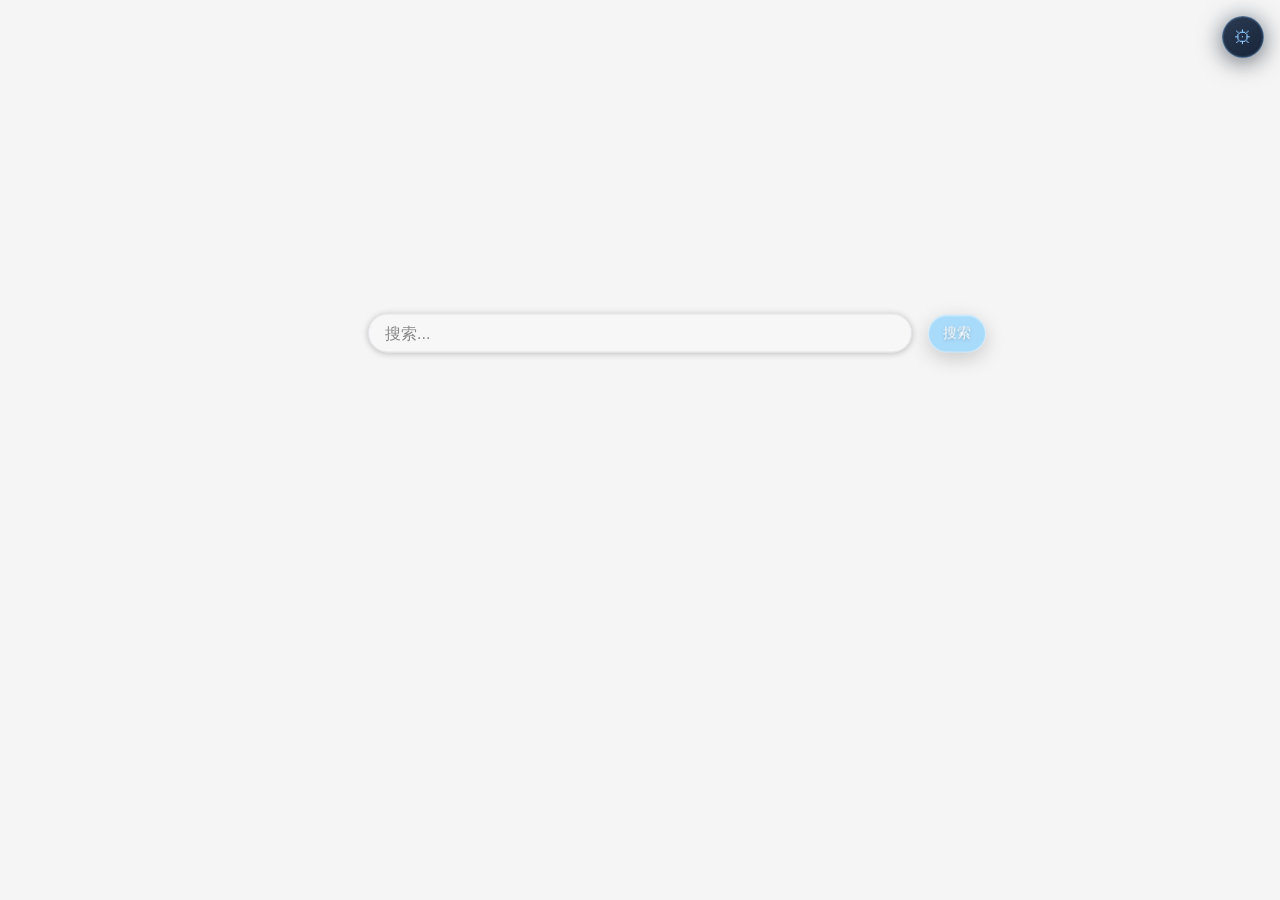
==== commit bea5bd09: "v1.4.1 最终调整：搜索按钮移至搜索框右侧并采用玻璃拟态与散开合上交互，锁定当前参数为默认（宽度510、高度37、按钮色#009dff）" ====
--- a/index.html
+++ b/index.html
@@ -50,13 +50,17 @@
                     </div>
                     <div class="settings-row">
                         <button id="open-imported-preview" class="file-import-btn">🖼 查看已导入图片</button>
+                        <button id="export-all-imported" class="file-import-btn">⬇ 导出全部图片</button>
                     </div>
 
                         <div id="imported-selection-bar" class="imported-selection-bar" hidden>
                             <label class="selection-all-label">
                                 <input type="checkbox" id="select-all-imported"> 全选
                             </label>
-                            <button id="delete-selected-imported" class="settings-danger" disabled>删除选中 (<span id="selected-count">0</span>)</button>
+                            <div class="selection-actions">
+                                <button id="export-selected-imported" class="file-import-btn" disabled>⬇ 导出选中 (<span id="export-selected-count">0</span>)</button>
+                                <button id="delete-selected-imported" class="settings-danger" disabled>删除选中 (<span id="selected-count">0</span>)</button>
+                            </div>
                         </div>
 
                     <div id="preview-grid" class="preview-grid"></div>
@@ -83,39 +87,39 @@
                 <div id="search-appearance" class="section-content" hidden>
                     <div class="settings-row">
                         <span class="settings-label">位置（距顶部 %）</span>
-                        <input type="range" id="setting-search-top" min="0" max="100" value="25">
-                        <span id="setting-search-top-value" class="settings-value">25%</span>
+                        <input type="range" id="setting-search-top" min="0" max="100" value="37">
+                        <span id="setting-search-top-value" class="settings-value">37%</span>
                     </div>
                     <div class="settings-row">
                         <span class="settings-label">宽度（px）</span>
-                        <input type="range" id="setting-search-width" min="280" max="900" value="550">
-                        <span id="setting-search-width-value" class="settings-value">550px</span>
+                        <input type="range" id="setting-search-width" min="280" max="900" value="510">
+                        <span id="setting-search-width-value" class="settings-value">510px</span>
                     </div>
                     <div class="settings-row">
                         <span class="settings-label">高度（px）</span>
-                        <input type="range" id="setting-search-height" min="18" max="60" value="23">
-                        <span id="setting-search-height-value" class="settings-value">23px</span>
+                        <input type="range" id="setting-search-height" min="18" max="60" value="37">
+                        <span id="setting-search-height-value" class="settings-value">37px</span>
                     </div>
                     <div class="settings-row">
                         <span class="settings-label">输入框圆角（px）</span>
-                        <input type="range" id="setting-search-radius" min="0" max="40" value="24">
-                        <span id="setting-search-radius-value" class="settings-value">24px</span>
+                        <input type="range" id="setting-search-radius" min="0" max="40" value="40">
+                        <span id="setting-search-radius-value" class="settings-value">40px</span>
                     </div>
                     <div class="settings-row">
                         <span class="settings-label">输入框透明度（%）</span>
-                        <input type="range" id="setting-search-opacity" min="0" max="100" value="90">
-                        <span id="setting-search-opacity-value" class="settings-value">90%</span>
+                        <input type="range" id="setting-search-opacity" min="0" max="100" value="20">
+                        <span id="setting-search-opacity-value" class="settings-value">20%</span>
                     </div>
                     <div class="settings-row">
                         <span class="settings-label">搜索框与按钮间距（px）</span>
-                        <input type="range" id="setting-button-margin-top" min="0" max="200" value="23">
-                        <span id="setting-button-margin-top-value" class="settings-value">23px</span>
+                        <input type="range" id="setting-button-margin-top" min="0" max="200" value="16">
+                        <span id="setting-button-margin-top-value" class="settings-value">16px</span>
                     </div>
                     <!-- 新增：搜索框文字颜色选择器 -->
                     <div class="settings-row">
                         <span class="settings-label">文字颜色</span>
-                        <input type="color" id="setting-search-text-color" value="#202124">
-                        <span id="setting-search-text-color-value" class="settings-value">#202124</span>
+                        <input type="color" id="setting-search-text-color" value="#7b41e6">
+                        <span id="setting-search-text-color-value" class="settings-value">#7b41e6</span>
                     </div>
                 </div>
             </div>
@@ -128,8 +132,8 @@
                 <div id="btn-appearance" class="section-content" hidden>
                     <div class="settings-row">
                         <span class="settings-label">按钮颜色</span>
-                        <input type="color" id="setting-btn-color" value="#4285f4">
-                        <span class="settings-value">#4285f4</span>
+                        <input type="color" id="setting-btn-color" value="#009dff">
+                        <span class="settings-value">#009dff</span>
                     </div>
                     <div class="settings-row">
                         <span class="settings-label">字号（px）</span>
@@ -138,13 +142,13 @@
                     </div>
                     <div class="settings-row">
                         <span class="settings-label">圆角（px）</span>
-                        <input type="range" id="setting-btn-radius" min="0" max="30" value="4">
-                        <span id="setting-btn-radius-value" class="settings-value">4px</span>
+                        <input type="range" id="setting-btn-radius" min="0" max="30" value="30">
+                        <span id="setting-btn-radius-value" class="settings-value">30px</span>
                     </div>
                     <div class="settings-row">
                         <span class="settings-label">上下内边距（px）</span>
-                        <input type="range" id="setting-btn-padding-v" min="0" max="30" value="4">
-                        <span id="setting-btn-padding-v-value" class="settings-value">4px</span>
+                        <input type="range" id="setting-btn-padding-v" min="0" max="30" value="9">
+                        <span id="setting-btn-padding-v-value" class="settings-value">9px</span>
                     </div>
                     <div class="settings-row">
                         <span class="settings-label">左右内边距（px）</span>
@@ -162,8 +166,8 @@
                 <div id="carousel" class="section-content" hidden>
                     <div class="settings-row">
                         <span class="settings-label">间隔（秒）</span>
-                        <input type="range" id="setting-carousel-interval" min="2" max="30" value="4">
-                        <span id="setting-carousel-interval-value" class="settings-value">4s</span>
+                        <input type="range" id="setting-carousel-interval" min="2" max="30" value="7">
+                        <span id="setting-carousel-interval-value" class="settings-value">7s</span>
                     </div>
                     <div class="settings-row settings-row-compact">
                         <span class="settings-label">随机顺序</span>
--- a/styles.css
+++ b/styles.css
@@ -1,18 +1,18 @@
 /* ===================== 全局基础样式 ===================== */
 :root {
-  --search-top: 25%;
-  --search-width: 550px;
-  --search-height: 23px;
-  --search-radius: 24px;
-  --search-opacity: 0.9; /* 默认改为 0~1 的小数 */
-  --search-text-color: #202124; /* 新增：搜索框文字颜色 */
-  --button-margin-top: 23px;
+  --search-top: 37%;
+  --search-width: 510px;
+  --search-height: 37px;
+  --search-radius: 40px;
+  --search-opacity: 0.2; /* 默认改为 0~1 的小数 */
+  --search-text-color: #7b41e6; /* 新增：搜索框文字颜色 */
+  --button-margin-top: 16px;
   --carousel-transition-ms: 1000ms;
   --btn-font-size: 14px;
-  --btn-radius: 4px;
-  --btn-padding-v: 4px;
+  --btn-radius: 30px;
+  --btn-padding-v: 9px;
   --btn-padding-h: 14px;
-  --btn-color: #4285f4;
+  --btn-color: #009dff;
 
   /* ============== 设置面板设计系统 token ============== */
   /* 间距节奏（4/8dp） */
@@ -148,17 +148,76 @@
   color: rgba(0, 0, 0, 0.45); /* 占位符颜色略淡，不干扰主体文字颜色设置 */
 }
 #search-button {
-  margin-top: var(--button-margin-top);
+  /* 玻璃拟态：按钮位于搜索框右侧并垂直居中，“间距”为按钮与搜索框之间的水平间距 */
+  position: absolute;
+  top: 50%;
+  transform: translateY(-50%);
+  left: calc(100% + var(--button-margin-top));
+  white-space: nowrap;
   padding: var(--btn-padding-v) var(--btn-padding-h);
-  background-color: var(--btn-color);
-  color: white;
-  border: none;
+  background-color: color-mix(in srgb, var(--btn-color) 32%, rgba(255, 255, 255, 0.28));
+  background-image: linear-gradient(105deg, transparent 40%, rgba(255, 255, 255, 0.45) 50%, transparent 60%);
+  background-size: 250% 100%;
+  background-position: 130% 0;
+  -webkit-backdrop-filter: blur(14px) saturate(1.5);
+  backdrop-filter: blur(14px) saturate(1.5);
+  color: #fff;
+  border: 1px solid rgba(255, 255, 255, 0.45);
   border-radius: var(--btn-radius);
   cursor: pointer;
   font-size: var(--btn-font-size);
+  box-shadow: 0 6px 20px rgba(0, 0, 0, 0.18), inset 0 1px 0 rgba(255, 255, 255, 0.35);
+  text-shadow: 0 1px 3px rgba(0, 0, 0, 0.25);
+  transition:
+    transform 0.45s cubic-bezier(0.34, 1.56, 0.64, 1),
+    background-position 0.9s cubic-bezier(0.22, 1, 0.36, 1),
+    background-color 0.4s ease,
+    border-color 0.4s ease,
+    box-shadow 0.4s ease;
+}
+#search-button::before,
+#search-button::after {
+  content: "";
+  position: absolute;
+  inset: 0;
+  border-radius: var(--btn-radius);
+  pointer-events: none;
+  opacity: 0;
+}
+/* 内圈涟漪：快速散开 */
+#search-button::after {
+  border: 2px solid rgba(255, 255, 255, 0.65);
+  transform: scale(0.9);
+  transition: transform 0.6s cubic-bezier(0.22, 1, 0.36, 1), opacity 0.45s ease;
+}
+/* 外圈涟漪：慢速散得更远 */
+#search-button::before {
+  border: 1px solid rgba(255, 255, 255, 0.55);
+  transform: scale(0.85);
+  transition: transform 0.9s cubic-bezier(0.22, 1, 0.36, 1) 0.04s, opacity 0.6s ease 0.04s;
 }
 #search-button:hover {
-  filter: brightness(0.88);
+  transform: translateY(-50%) scale(1.07);
+  background-position: -35% 0;
+  background-color: color-mix(in srgb, var(--btn-color) 48%, rgba(255, 255, 255, 0.3));
+  border-color: rgba(255, 255, 255, 0.7);
+  box-shadow:
+    0 10px 34px color-mix(in srgb, var(--btn-color) 45%, transparent),
+    inset 0 1px 0 rgba(255, 255, 255, 0.5);
+}
+#search-button:hover::before,
+#search-button:hover::after {
+  opacity: 1;
+}
+#search-button:hover::after {
+  transform: scale(1.32);
+}
+#search-button:hover::before {
+  transform: scale(1.6);
+}
+#search-button:active {
+  transform: translateY(-50%) scale(0.94);
+  transition-duration: 0.12s;
 }
 
 /* ===================== 设置面板样式 ===================== */
@@ -811,9 +870,28 @@
   accent-color: var(--c-primary);
   cursor: pointer;
 }
+.selection-actions {
+  display: flex;
+  align-items: center;
+  gap: 8px;
+}
 #delete-selected-imported {
   padding: 5px 10px;
   font-size: 11px;
+}
+#export-selected-imported {
+  padding: 5px 10px;
+  font-size: 11px;
+}
+#export-selected-imported:disabled {
+  opacity: 0.45;
+  cursor: not-allowed;
+  transform: none;
+  box-shadow: none;
+}
+#export-selected-imported:disabled:hover {
+  background: rgba(143, 201, 255, 0.18);
+  color: var(--c-primary);
 }
 #delete-selected-imported:disabled {
   opacity: 0.45;
